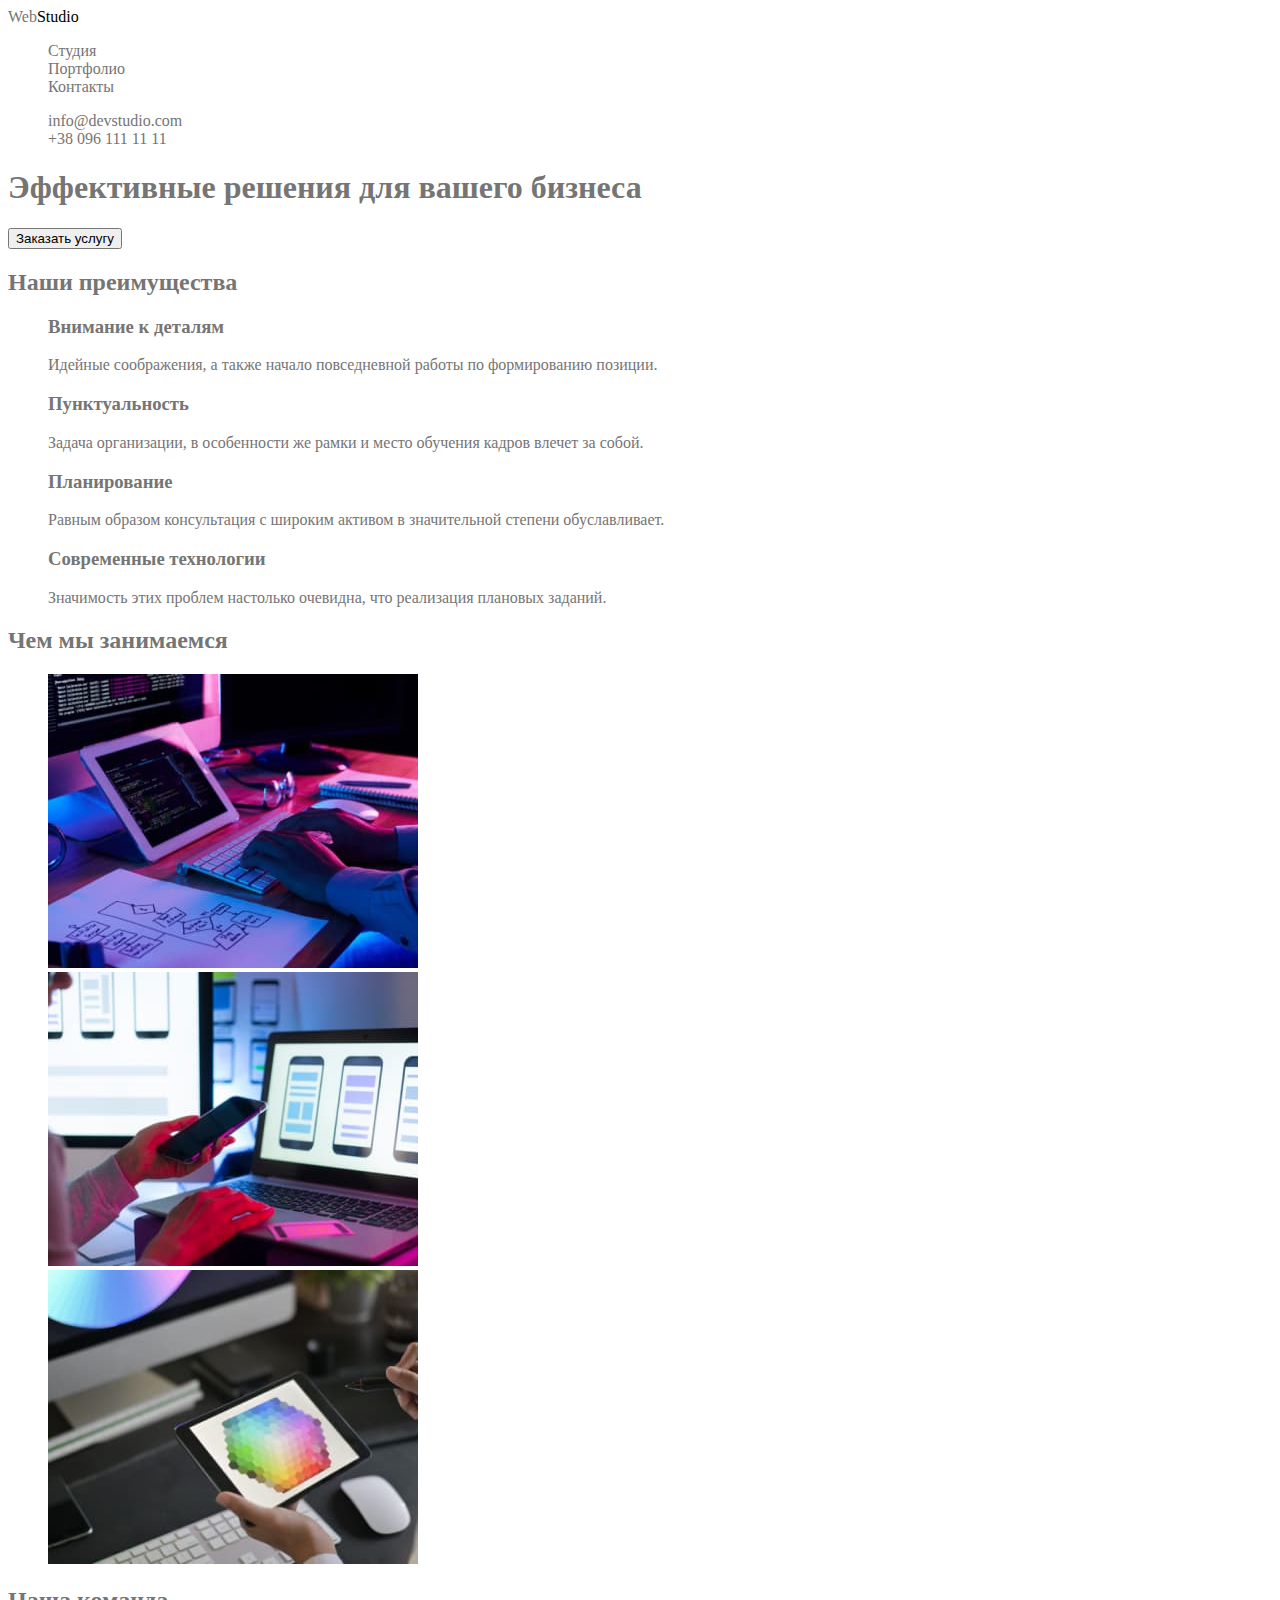
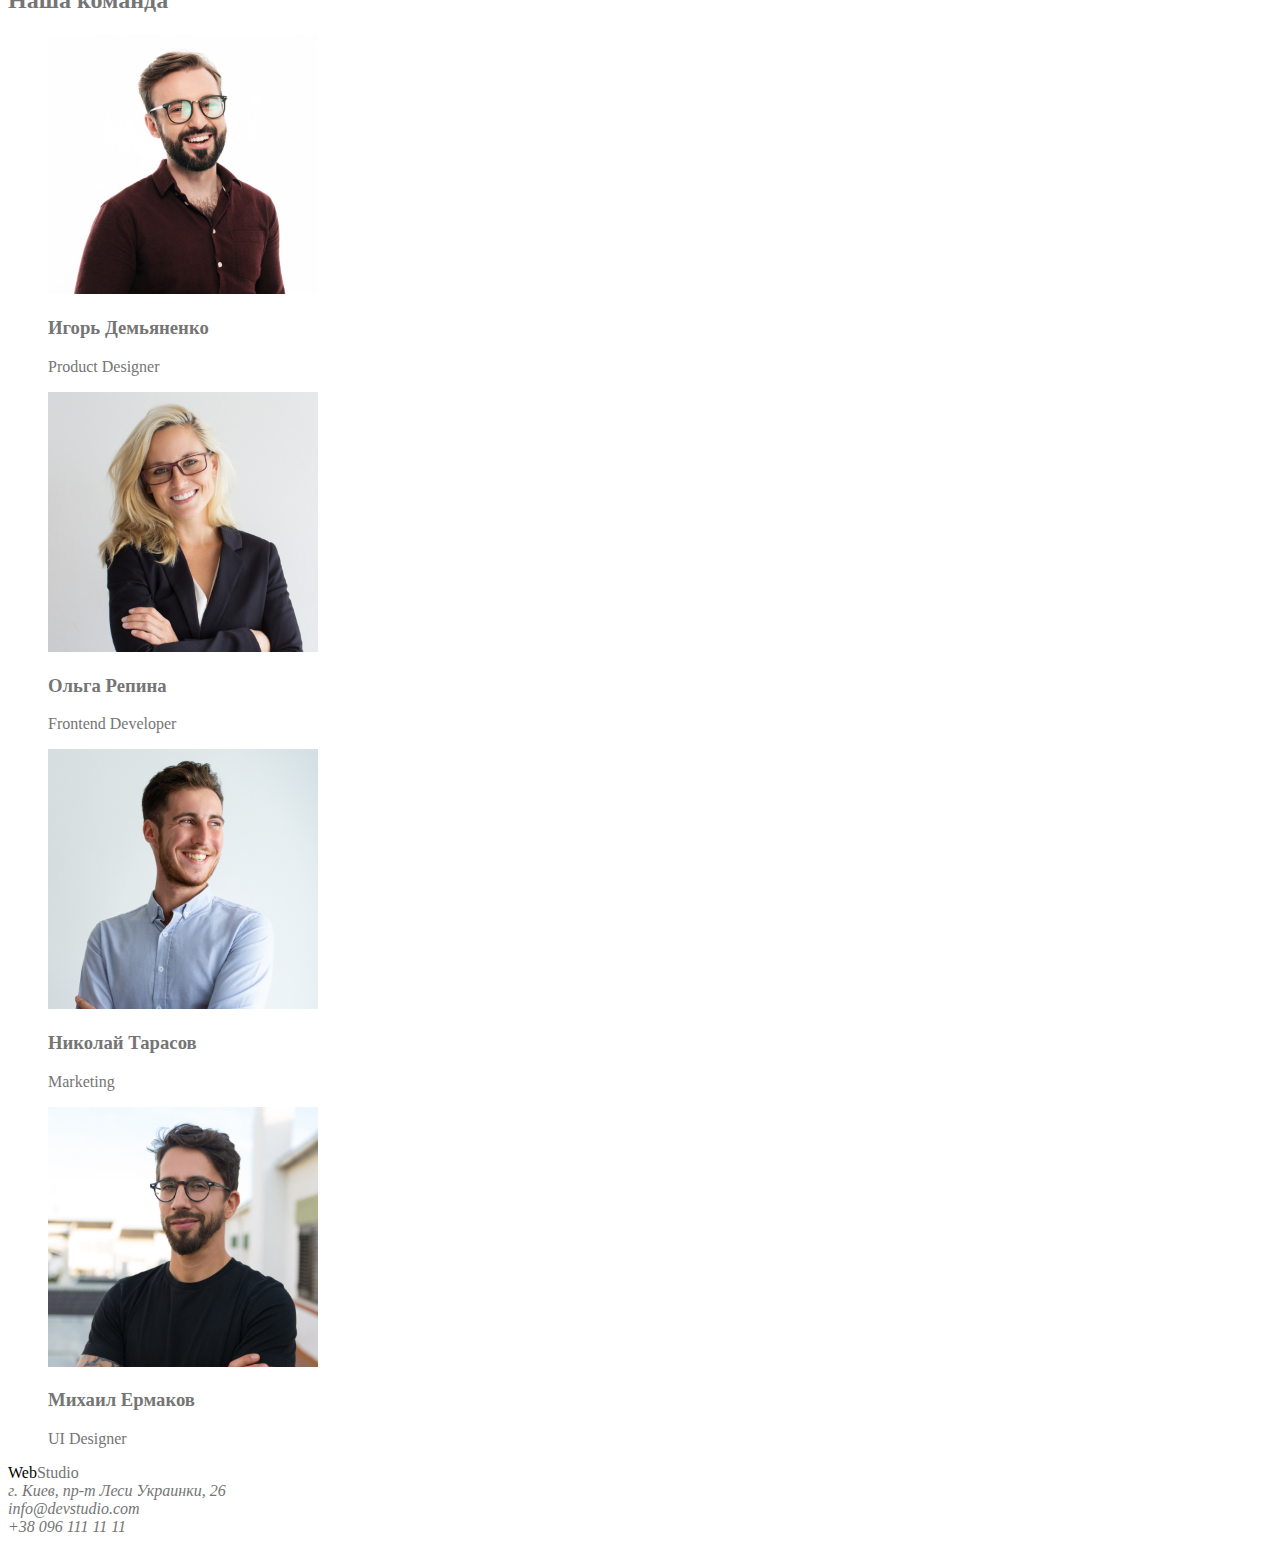
==== index.html @ e4c104e7 "работа с СSS" ====
<!DOCTYPE html>
<html lang="ru">
<head>
    <meta charset="UTF-8">
    <meta http-equiv="X-UA-Compatible" content="IE=edge">
    <meta name="viewport" content="width=device-width, initial-scale=1.0">
    <link rel="stylesheet" href="./css/style.css" />
    <title>WebStudio</title>
</head>
<body>
    <header> <!--Шапка сайту-->
        <a href="" class="head-logo link">Web<span class="span-logo">Studio</span></a>
        <nav>
        <ul class="head-nav"><!--Навігація сайту-->
            <li><a href="./index.html" class="link"> Студия </a></li>
            <li><a href="./portfolio.html"class="link">Портфолио</a></li>
            <li><a href="" class="link">Контакты</a></li>
        </ul>
        </nav>
        <ul class="head-adress"><!--Наші контакти-->
            <li><a href="mailto:info@devstudio.com" class="link">info@devstudio.com</a></li>
            <li><a href="tel:+380961111111" class="link">+38 096 111 11 11</a></li>
        </ul>
    </header>

    <main><!--Тіло сайту-->
        <section class="main-poster" > <!--Постер нашей кампании-->
            <h1>Эффективные решения для вашего бизнеса</h1>
            <input type="button" value="Заказать услугу">
        </section>
        <section class="main-pecul"> <!--Наши преимущества-->
            <h2>Наши преимущества</h2>
            <ul>
                <li>
                    <h3>
                        Внимание к деталям
                    </h3>
                    <p>Идейные соображения, а также начало повседневной работы по формированию позиции.</p>
                </li>
                <li>
                    <h3>
                        Пунктуальность
                    </h3>
                    <p>Задача организации, в особенности же рамки и место обучения кадров влечет за собой.</p>
                </li>
                <li>
                    <h3>
                        Планирование
                    </h3>
                    <p>Равным образом консультация с широким активом в значительной степени обуславливает.</p>
                </li>
                <li>
                    <h3>
                        Современные технологии
                    </h3>
                    <p> Значимость этих проблем настолько очевидна, что реализация плановых заданий.</p>
                </li>
            </ul>
        </section>
        <section class="main-work"><!--Чем мы занимаемся-->
            <h2>Чем мы занимаемся</h2>
            <ul>
                <li>
                    <a href="" class="link"><img src="images/img1.jpg" alt="Услуги программирование" width="370" height="294"></a>
                </li>
                <li>
                    <a href="" class="link"><img src="images/img2.jpg" alt="Услуги тестирование" width="370" height="294"> </a>
                </li>
                <li>
                    <a href="" class="link"><img src="images/img3.jpg" alt="Дизайнерская работа" width="370" height="294"></a>
                </li>
            </ul>
        </section>
        <section class="main-team"><!--Наша команда-->
            <h2 class="our-team">Наша команда</h2>
            <ul>
                <li>
                    <img src="images/card1.jpg" alt="Наш дизайнер продукта" width="270" height="260" >
                    <h3>Игорь Демьяненко</h3>
                    <p>Product Designer</p>
                </li>
                <li>
                    <img src="images/card2.jpg" alt="Наш разработчик" width="270" height="260">
                    <h3>Ольга Репина</h3>
                    <p>Frontend Developer</p>
                </li>
                <li>
                    <img src="images/card3.jpg" alt="Специалист по продажам" width="270" height="260">
                    <h3>Николай Тарасов</h3>
                    <p>Marketing</p>
                </li>
                <li>
                    <img src="images/card4.jpg" alt="Наш ЮА дизайнер" width="270" height="260">
                    <h3>Михаил Ермаков</h3>
                    <p>UI Designer</p>
                </li>
            </ul>
        </section>
    </main>

    <footer><!--Подвал сайта, наши контакты-->
        <a href="" class="head-logo link"><span class="span-logo">Web</span>Studio</a>
        <address>
            г. Киев, пр-т Леси Украинки, 26 <br />
            <a href="mailto:info@devstudio.com" class="link">info@devstudio.com</a><br />
            <a href="tel:+380961111111" class="link">+38 096 111 11 11</a><br />
        </address>
    </footer>

</body>
</html>
---- css/style.css ----
/* главный цвет фона #FFFFFF */
/* вспомогательный цвет фона #2F303A */
/* головный цвет текста #757575 */
/* вспомогательный цвет текста #212121 */
/* цвет кнопок главный #F5F4FA */
/* цвет кнопок вспомогательны #2196F3 */
/*цвет лого #000000 */

:root {
  --first-fon-color: #ffffff;
  --secondary-fon-color: #2f303a;
  --first-color-text: #757575;
  --secondary-color-text: #212121;
  --first-button-color: #f5f4fa;
  --secondary-button-color: #2196f3;
  --logo-color: #000000;
}
body {
  background-color: var(--first-fon-color);
  color: var(--first-color-text);
}

ul {
  list-style: none;
}

.link {
  text-decoration: none;
  color: var(--first-color-text);
}

/*.link:visited {
  color: var(--secondary-button-color);
}*/
.link:hover,
.link:focus {
  color: var(--secondary-button-color);
}

.link:active {
  color: var(--secondary-button-color);
}
.span-logo {
  color: var(--logo-color);
}
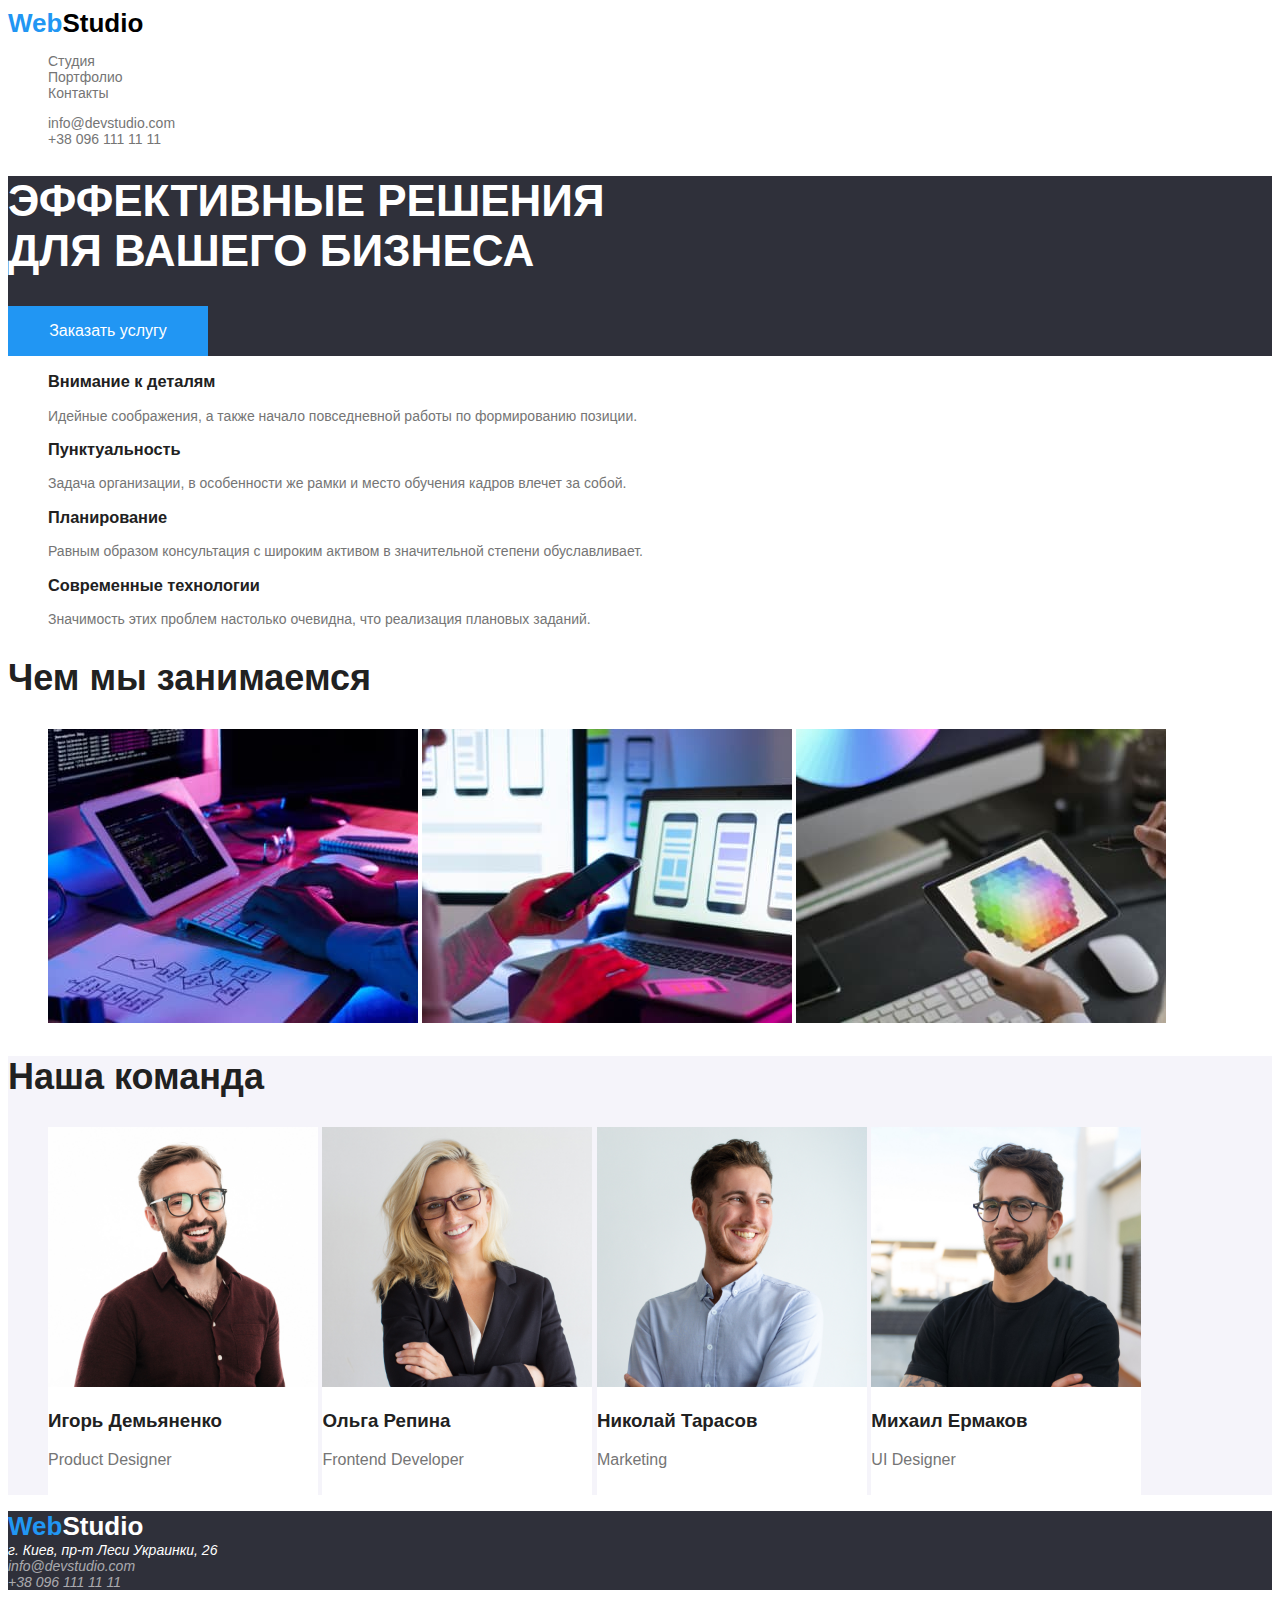
==== commit a99cde1a: "Формування стилів сторінки студія" ====
--- a/index.html
+++ b/index.html
@@ -8,7 +8,7 @@
     <title>WebStudio</title>
 </head>
 <body>
-    <header> <!--Шапка сайту-->
+    <header class="head"> <!--Шапка сайту-->
         <a href="" class="head-logo link">Web<span class="span-logo">Studio</span></a>
         <nav>
         <ul class="head-nav"><!--Навігація сайту-->
@@ -25,32 +25,32 @@
 
     <main><!--Тіло сайту-->
         <section class="main-poster" > <!--Постер нашей кампании-->
-            <h1>Эффективные решения для вашего бизнеса</h1>
-            <input type="button" value="Заказать услугу">
+            <h1>Эффективные решения <br /> для вашего бизнеса</h1>
+            <input type="button" value="Заказать услугу" class="button-secondary">
         </section>
         <section class="main-pecul"> <!--Наши преимущества-->
-            <h2>Наши преимущества</h2>
+            <h2 class="object-none">Наши преимущества</h2>
             <ul>
                 <li>
-                    <h3>
+                    <h3 class="our-aim">
                         Внимание к деталям
                     </h3>
                     <p>Идейные соображения, а также начало повседневной работы по формированию позиции.</p>
                 </li>
                 <li>
-                    <h3>
+                    <h3 class="our-aim">
                         Пунктуальность
                     </h3>
                     <p>Задача организации, в особенности же рамки и место обучения кадров влечет за собой.</p>
                 </li>
                 <li>
-                    <h3>
+                    <h3 class="our-aim">
                         Планирование
                     </h3>
                     <p>Равным образом консультация с широким активом в значительной степени обуславливает.</p>
                 </li>
                 <li>
-                    <h3>
+                    <h3 class="our-aim">
                         Современные технологии
                     </h3>
                     <p> Значимость этих проблем настолько очевидна, что реализация плановых заданий.</p>
@@ -58,7 +58,7 @@
             </ul>
         </section>
         <section class="main-work"><!--Чем мы занимаемся-->
-            <h2>Чем мы занимаемся</h2>
+            <h2 >Чем мы занимаемся</h2>
             <ul>
                 <li>
                     <a href="" class="link"><img src="images/img1.jpg" alt="Услуги программирование" width="370" height="294"></a>
@@ -74,24 +74,24 @@
         <section class="main-team"><!--Наша команда-->
             <h2 class="our-team">Наша команда</h2>
             <ul>
-                <li>
+                <li  class="team-cards">
                     <img src="images/card1.jpg" alt="Наш дизайнер продукта" width="270" height="260" >
-                    <h3>Игорь Демьяненко</h3>
+                    <h3 class="my-name">Игорь Демьяненко</h3>
                     <p>Product Designer</p>
                 </li>
-                <li>
+                <li class="team-cards">
                     <img src="images/card2.jpg" alt="Наш разработчик" width="270" height="260">
-                    <h3>Ольга Репина</h3>
+                    <h3 class="my-name">Ольга Репина</h3>
                     <p>Frontend Developer</p>
                 </li>
-                <li>
+                <li class="team-cards">
                     <img src="images/card3.jpg" alt="Специалист по продажам" width="270" height="260">
-                    <h3>Николай Тарасов</h3>
+                    <h3 class="my-name">Николай Тарасов</h3>
                     <p>Marketing</p>
                 </li>
-                <li>
+                <li class="team-cards">
                     <img src="images/card4.jpg" alt="Наш ЮА дизайнер" width="270" height="260">
-                    <h3>Михаил Ермаков</h3>
+                    <h3 class="my-name">Михаил Ермаков</h3>
                     <p>UI Designer</p>
                 </li>
             </ul>
@@ -99,11 +99,11 @@
     </main>
 
     <footer><!--Подвал сайта, наши контакты-->
-        <a href="" class="head-logo link"><span class="span-logo">Web</span>Studio</a>
+        <a href="" class="head-logo link">Web<span class="span-logo-footer">Studio</span></a>
         <address>
             г. Киев, пр-т Леси Украинки, 26 <br />
-            <a href="mailto:info@devstudio.com" class="link">info@devstudio.com</a><br />
-            <a href="tel:+380961111111" class="link">+38 096 111 11 11</a><br />
+            <a href="mailto:info@devstudio.com" class="link-footer">info@devstudio.com</a><br />
+            <a href="tel:+380961111111" class="link-footer">+38 096 111 11 11</a><br />
         </address>
     </footer>
 
--- a/css/style.css
+++ b/css/style.css
@@ -18,8 +18,15 @@
 body {
   background-color: var(--first-fon-color);
   color: var(--first-color-text);
+  font-size: 14px;
+  font-family: Roboto, sans-serif;
 }
 
+h2 {
+  font-size: 36px;
+  font-weight: bold;
+  color: var(--secondary-color-text);
+}
 ul {
   list-style: none;
 }
@@ -27,11 +34,9 @@
 .link {
   text-decoration: none;
   color: var(--first-color-text);
+  font-family: Roboto, sans-serif;
 }
 
-/*.link:visited {
-  color: var(--secondary-button-color);
-}*/
 .link:hover,
 .link:focus {
   color: var(--secondary-button-color);
@@ -40,6 +45,85 @@
 .link:active {
   color: var(--secondary-button-color);
 }
-.span-logo {
+/*оформление шапки */
+.head-logo {
+  font-weight: bold;
+  color: var(--secondary-button-color);
+  font-size: 26px;
+  font-family: Raleway, sans-serif;
+}
+.head-logo .span-logo {
   color: var(--logo-color);
 }
+
+/*оформлення тіла*/
+/*оформлення постера*/
+.main-poster {
+  background-color: var(--secondary-fon-color);
+}
+.main-poster > h1 {
+  color: var(--first-fon-color);
+  font-size: 44px;
+  font-family: Roboto, sans-serif;
+  font-weight: Black;
+  text-transform: uppercase;
+}
+.object-none {
+  display: none;
+}
+.button-secondary {
+  background-color: var(--secondary-button-color);
+  color: var(--first-fon-color);
+  font-size: 16px;
+  border: none;
+  width: 200px;
+  height: 50px;
+}
+
+/*оформлення секції переваг*/
+.our-aim {
+  color: var(--secondary-color-text);
+  font-weight: bold;
+}
+
+/*оформлення секції чим ми зайсаємось*/
+
+.main-work li {
+  display: inline;
+}
+
+/*оформлення секції наша команда*/
+.main-team {
+  background-color: #f5f4fa;
+  font-size: 16px;
+  font-family: Roboto, sans-serif;
+}
+
+.team-cards {
+  background-color: #ffffff;
+  width: 270px;
+  height: 368px;
+  display: inline-block;
+}
+
+.my-name {
+  color: var(--secondary-color-text);
+  font-weight: bold;
+}
+/*оформлення підвалу*/
+footer {
+  background-color: var(--secondary-fon-color);
+  color: var(--first-fon-color);
+}
+address {
+  font-weight: normal;
+}
+.span-logo-footer {
+  color: var(--first-fon-color);
+  font-family: Raleway, sans-serif;
+}
+.link-footer {
+  color: rgba(255, 255, 255, 0.6);
+  text-decoration: none;
+  font-weight: normal;
+}
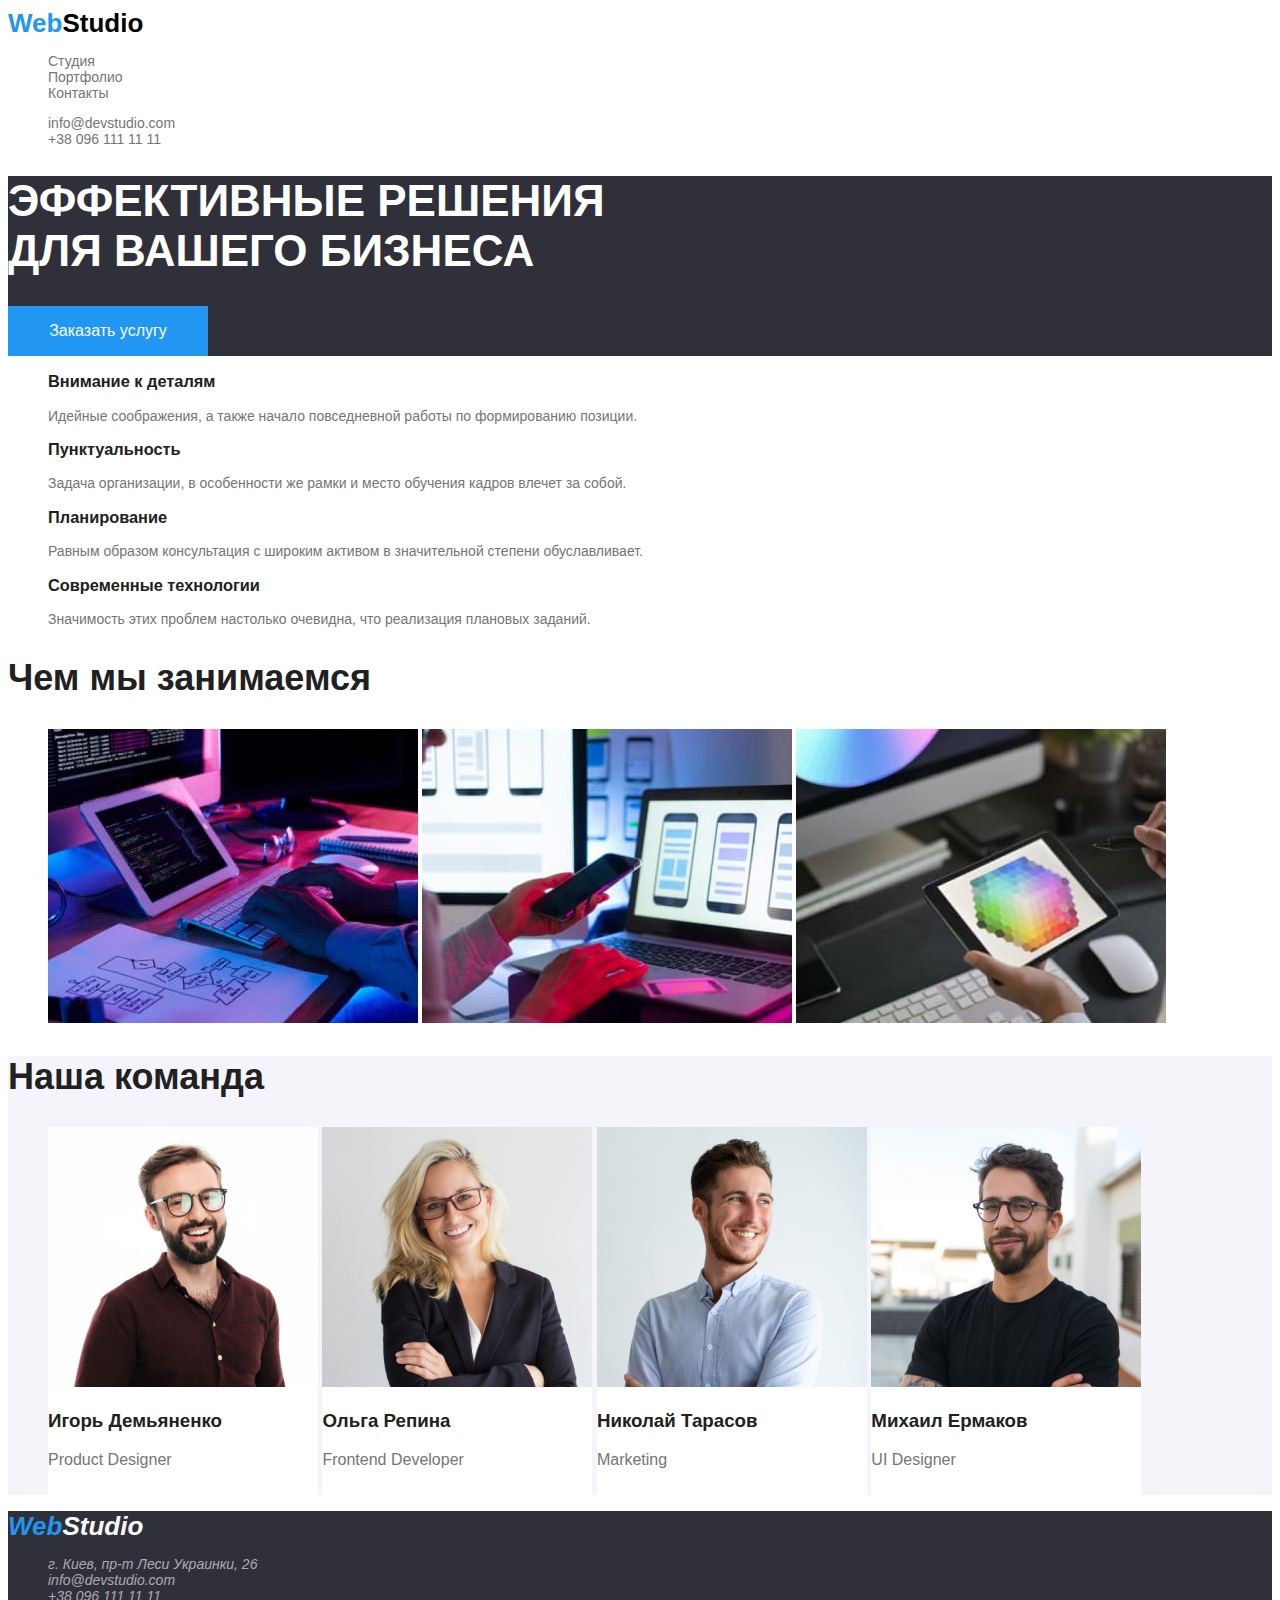
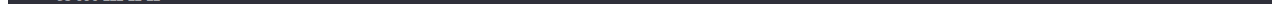
==== commit b25d6110: "создание css для портфолио" ====
--- a/index.html
+++ b/index.html
@@ -26,7 +26,7 @@
     <main><!--Тіло сайту-->
         <section class="main-poster" > <!--Постер нашей кампании-->
             <h1>Эффективные решения <br /> для вашего бизнеса</h1>
-            <input type="button" value="Заказать услугу" class="button-secondary">
+            <button type="button" class="button-secondary"> Заказать услугу </button>
         </section>
         <section class="main-pecul"> <!--Наши преимущества-->
             <h2 class="object-none">Наши преимущества</h2>
@@ -99,11 +99,13 @@
     </main>
 
     <footer><!--Подвал сайта, наши контакты-->
-        <a href="" class="head-logo link">Web<span class="span-logo-footer">Studio</span></a>
         <address>
-            г. Киев, пр-т Леси Украинки, 26 <br />
-            <a href="mailto:info@devstudio.com" class="link-footer">info@devstudio.com</a><br />
-            <a href="tel:+380961111111" class="link-footer">+38 096 111 11 11</a><br />
+            <a href="" class="head-logo link">Web<span class="span-logo-footer">Studio</span></a>
+       <ul>
+           <li><a href="https://goo.gl/maps/BZQKdsraXfpykEwU6" class="link-footer" target="_blank">г. Киев, пр-т Леси Украинки, 26</a></li>
+           <li><a href="mailto:info@devstudio.com" class="link-footer">info@devstudio.com</a></li>
+           <li><a href="tel:+380961111111" class="link-footer">+38 096 111 11 11</a></li>
+       </ul>
         </address>
     </footer>
 
--- a/css/style.css
+++ b/css/style.css
@@ -21,7 +21,7 @@
   font-size: 14px;
   font-family: Roboto, sans-serif;
 }
-
+/*Сторінка студія*/
 h2 {
   font-size: 36px;
   font-weight: bold;
@@ -127,3 +127,48 @@
   text-decoration: none;
   font-weight: normal;
 }
+
+/*Сторінка портфоліо*/
+/*
+.work {
+  width: 1170px;
+  height: 1360px;
+} */
+
+.filtr {
+  display: inline;
+}
+
+.filtr-button {
+  height: 38px;
+  background-color: var(--first-button-color);
+  color: var(--secondary-color-text);
+  border: none;
+}
+
+.filtr-button:hover,
+.filtr-button:focus {
+  background-color: var(--secondary-button-color);
+  color: var(--first-fon-color);
+}
+
+.filtr-button:active {
+  background-color: var(--secondary-button-color);
+  color: var(--first-fon-color);
+}
+
+.project .project-card {
+  border: 1px #eeeeee solid;
+  width: 370px;
+  height: 404px;
+}
+.project-card h3 {
+  font-size: 18px;
+  font-family: Raleway, sans-serif;
+  color: var(--secondary-color-text);
+}
+.project-card p {
+  font-size: 16px;
+  font-family: Raleway, sans-serif;
+  color: var(--first-color-text);
+}
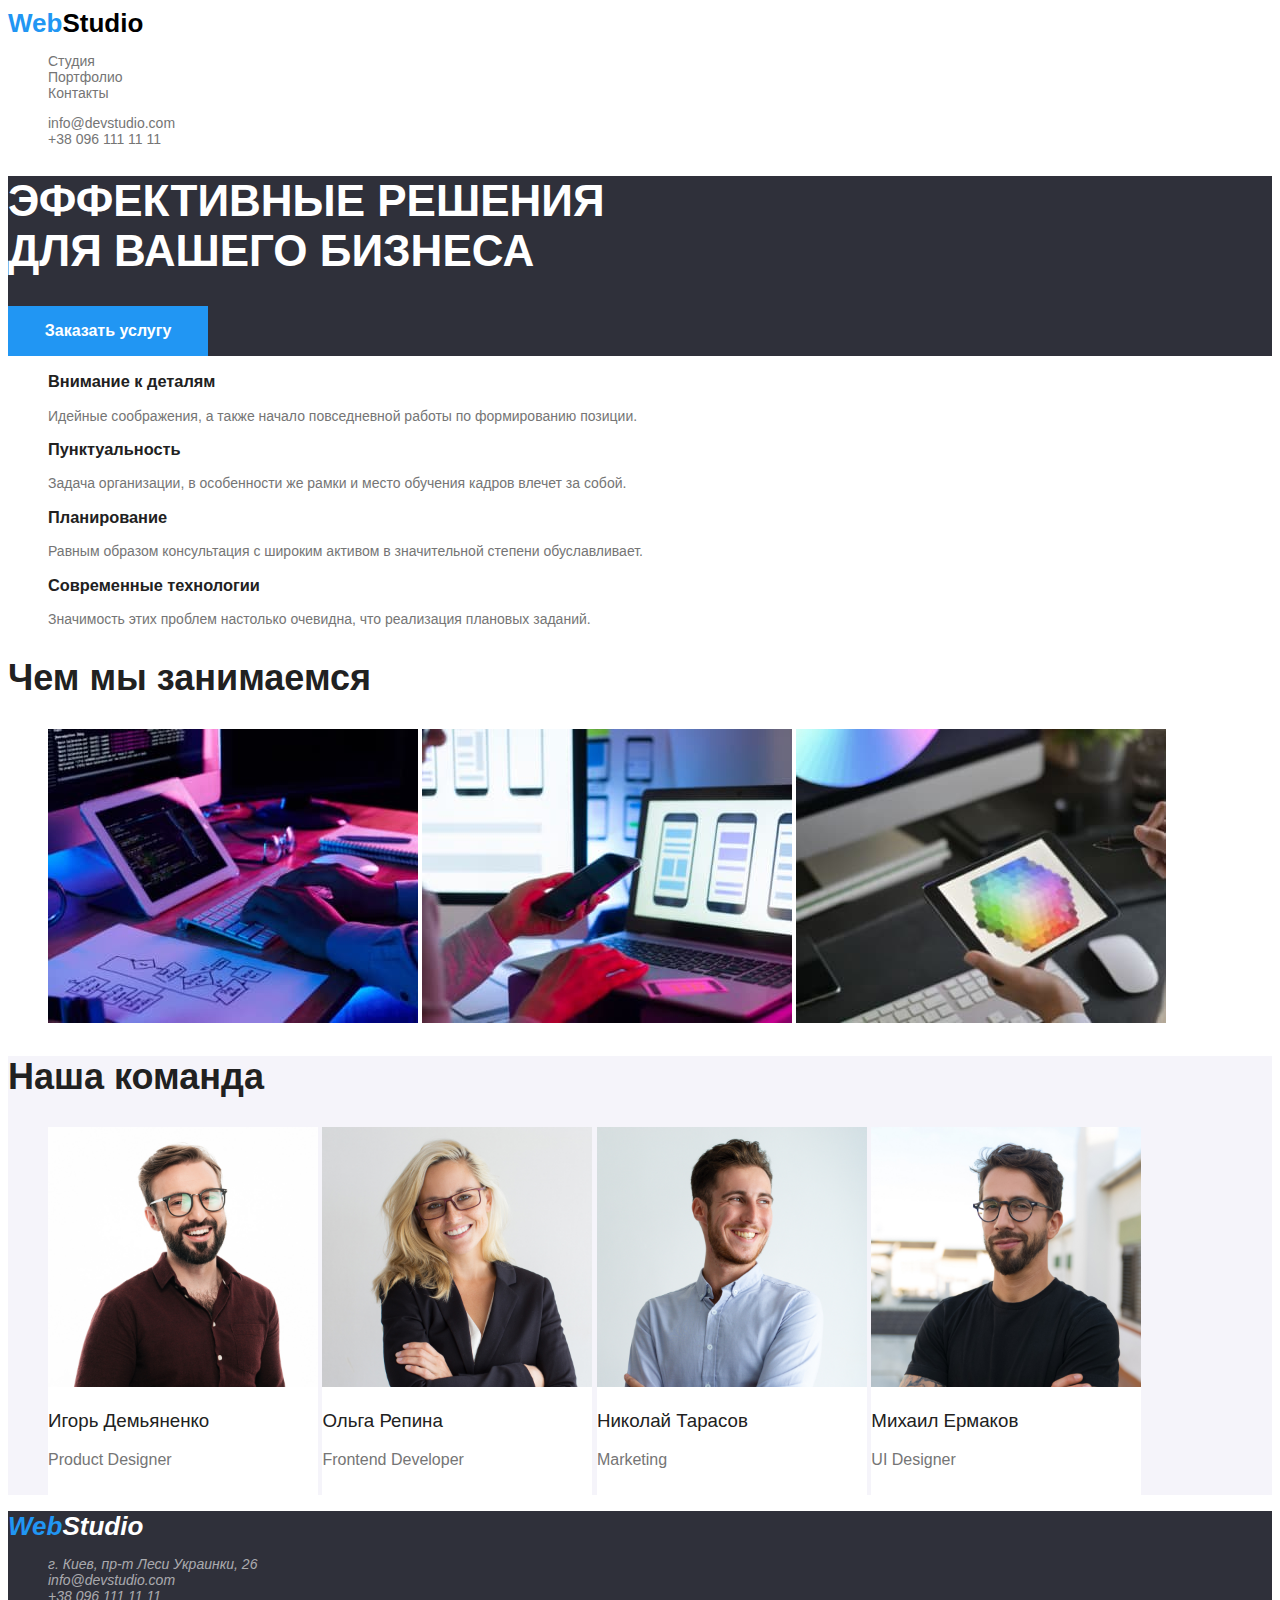
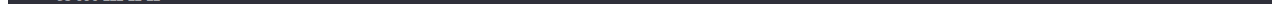
==== commit 7bd40bf2: "виправлення" ====
--- a/index.html
+++ b/index.html
@@ -13,7 +13,7 @@
         <nav>
         <ul class="head-nav"><!--Навігація сайту-->
             <li><a href="./index.html" class="link"> Студия </a></li>
-            <li><a href="./portfolio.html"class="link">Портфолио</a></li>
+            <li><a href="./portfolio.html" class="link">Портфолио</a></li>
             <li><a href="" class="link">Контакты</a></li>
         </ul>
         </nav>
--- a/css/style.css
+++ b/css/style.css
@@ -20,12 +20,14 @@
   color: var(--first-color-text);
   font-size: 14px;
   font-family: Roboto, sans-serif;
+  font-weight: 400;
 }
 /*Сторінка студія*/
 h2 {
   font-size: 36px;
   font-weight: bold;
   color: var(--secondary-color-text);
+  font-weight: 700;
 }
 ul {
   list-style: none;
@@ -35,6 +37,7 @@
   text-decoration: none;
   color: var(--first-color-text);
   font-family: Roboto, sans-serif;
+  font-weight: 500;
 }
 
 .link:hover,
@@ -47,7 +50,7 @@
 }
 /*оформление шапки */
 .head-logo {
-  font-weight: bold;
+  font-weight: 700;
   color: var(--secondary-button-color);
   font-size: 26px;
   font-family: Raleway, sans-serif;
@@ -65,7 +68,7 @@
   color: var(--first-fon-color);
   font-size: 44px;
   font-family: Roboto, sans-serif;
-  font-weight: Black;
+  font-weight: 900;
   text-transform: uppercase;
 }
 .object-none {
@@ -78,12 +81,16 @@
   border: none;
   width: 200px;
   height: 50px;
+  font-weight: 700;
 }
 
 /*оформлення секції переваг*/
+.main-pecul {
+  font-weight: 400;
+}
 .our-aim {
   color: var(--secondary-color-text);
-  font-weight: bold;
+  font-weight: 700;
 }
 
 /*оформлення секції чим ми зайсаємось*/
@@ -97,6 +104,7 @@
   background-color: #f5f4fa;
   font-size: 16px;
   font-family: Roboto, sans-serif;
+  font-weight: 400;
 }
 
 .team-cards {
@@ -108,7 +116,7 @@
 
 .my-name {
   color: var(--secondary-color-text);
-  font-weight: bold;
+  font-weight: 500;
 }
 /*оформлення підвалу*/
 footer {
@@ -116,16 +124,17 @@
   color: var(--first-fon-color);
 }
 address {
-  font-weight: normal;
+  font-weight: 700;
 }
 .span-logo-footer {
   color: var(--first-fon-color);
   font-family: Raleway, sans-serif;
+  font-weight: 700;
 }
 .link-footer {
   color: rgba(255, 255, 255, 0.6);
   text-decoration: none;
-  font-weight: normal;
+  font-weight: 400;
 }
 
 /*Сторінка портфоліо*/
@@ -144,6 +153,7 @@
   background-color: var(--first-button-color);
   color: var(--secondary-color-text);
   border: none;
+  font-weight: 500;
 }
 
 .filtr-button:hover,
@@ -166,6 +176,7 @@
   font-size: 18px;
   font-family: Raleway, sans-serif;
   color: var(--secondary-color-text);
+  font-weight: 500;
 }
 .project-card p {
   font-size: 16px;
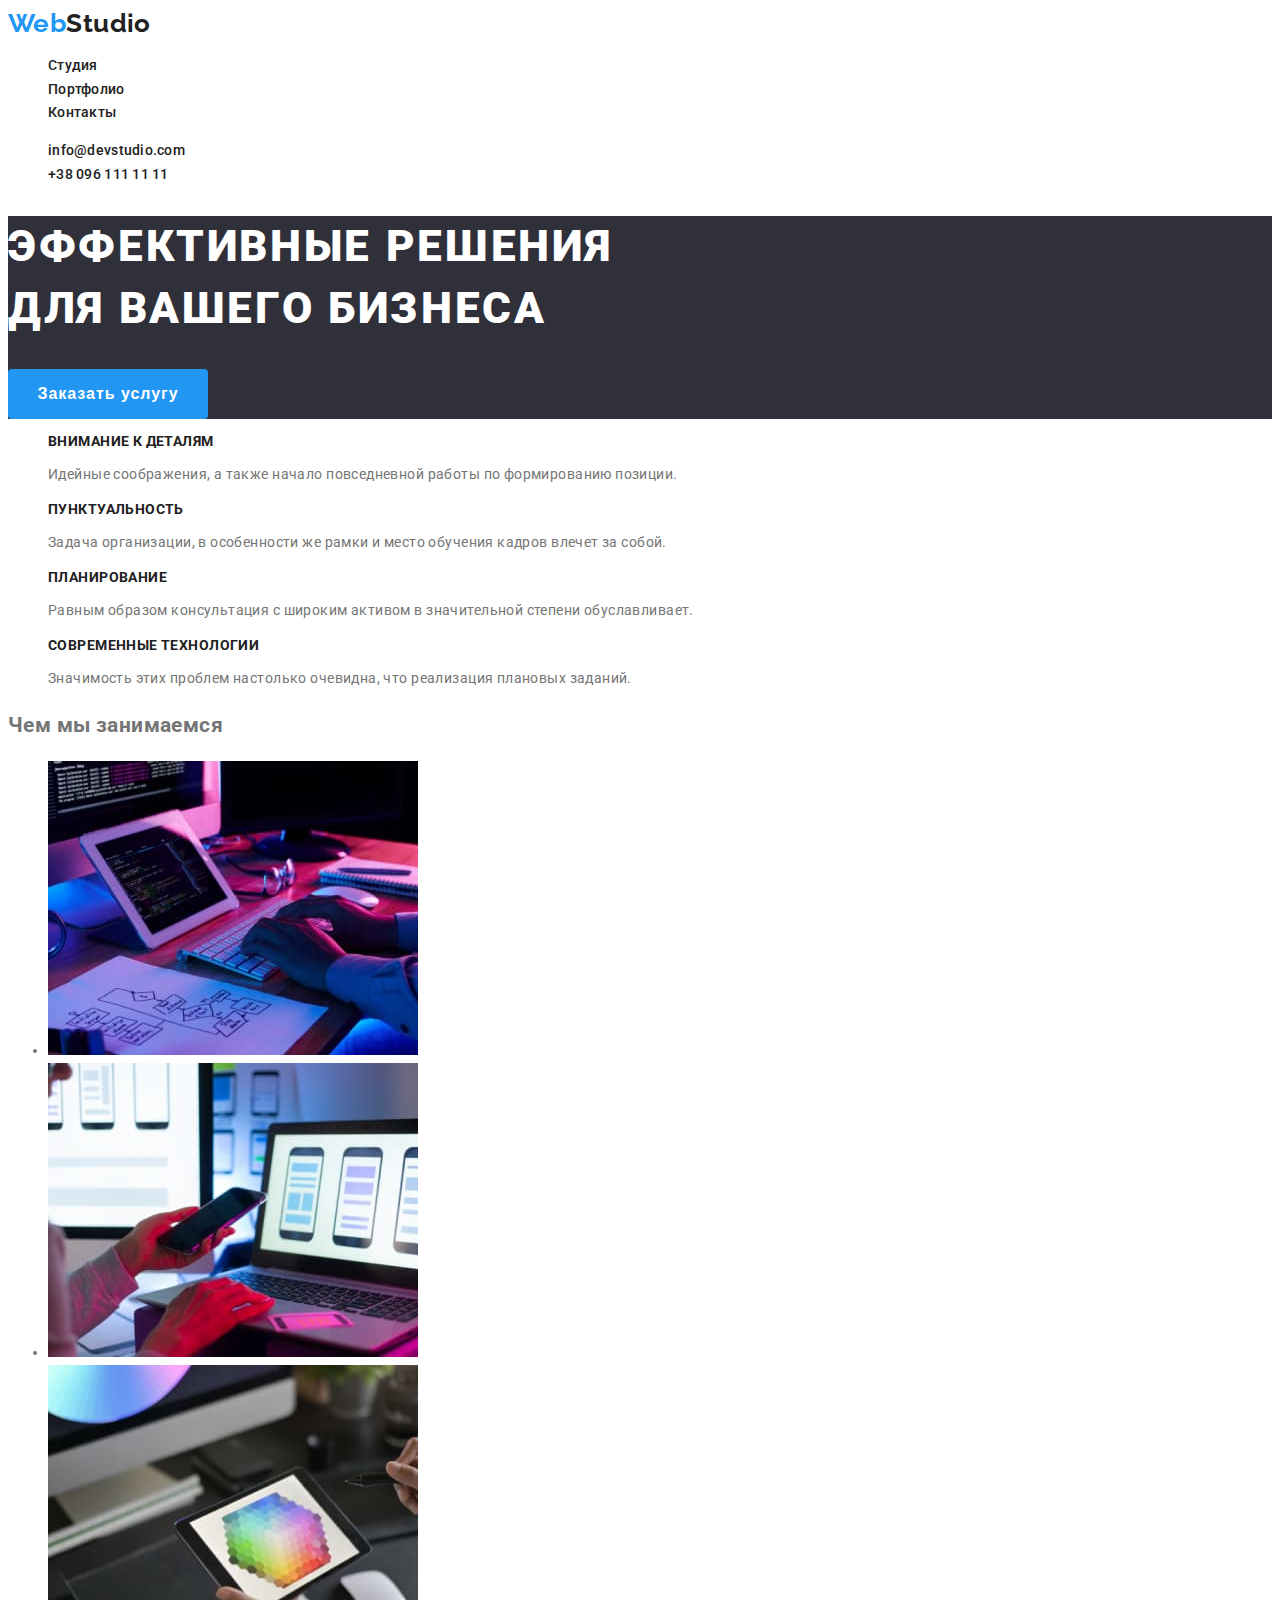
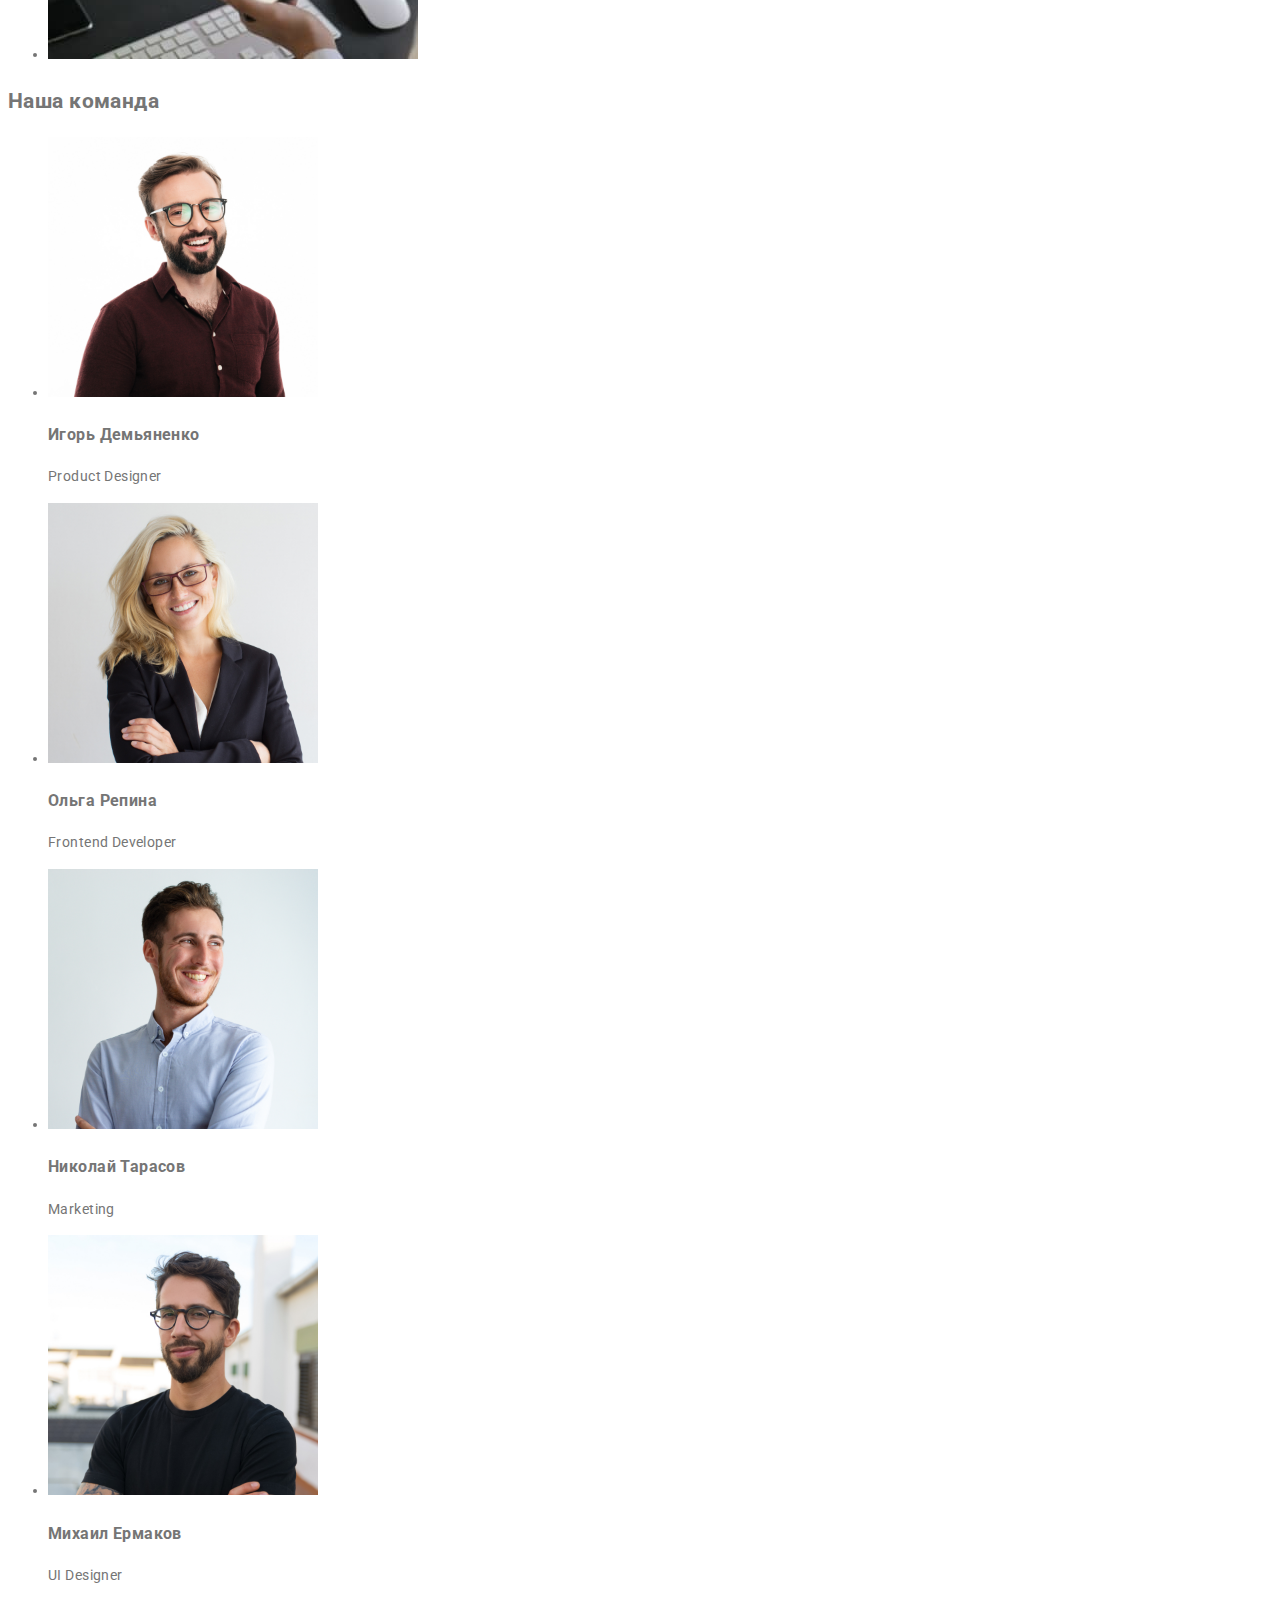
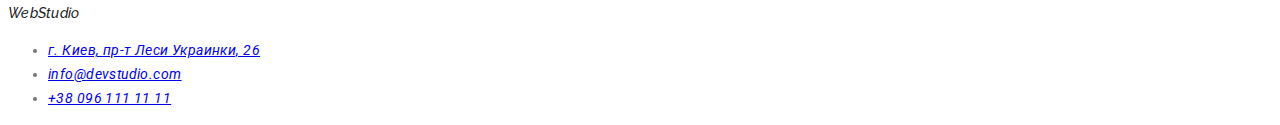
==== commit 87868335: "Виправлення CSS" ====
--- a/index.html
+++ b/index.html
@@ -4,12 +4,17 @@
     <meta charset="UTF-8">
     <meta http-equiv="X-UA-Compatible" content="IE=edge">
     <meta name="viewport" content="width=device-width, initial-scale=1.0">
-    <link rel="stylesheet" href="./css/style.css" />
-    <title>WebStudio</title>
+<link rel="preconnect" href="https://fonts.googleapis.com">
+<link rel="preconnect" href="https://fonts.gstatic.com" crossorigin>
+<link
+    href="https://fonts.googleapis.com/css2?family=Oleo+Script&family=Raleway:wght@700&family=Roboto:wght@400;500;700;900&display=swap"
+    rel="stylesheet">
+<link rel="stylesheet" href="./css/style.css" />
+<title>WebStudio</title>
 </head>
 <body>
     <header class="head"> <!--Шапка сайту-->
-        <a href="" class="head-logo link">Web<span class="span-logo">Studio</span></a>
+        <a href="" class="head-logo">Web<span class="span-logo">Studio</span></a>
         <nav>
         <ul class="head-nav"><!--Навігація сайту-->
             <li><a href="./index.html" class="link"> Студия </a></li>
@@ -25,12 +30,12 @@
 
     <main><!--Тіло сайту-->
         <section class="main-poster" > <!--Постер нашей кампании-->
-            <h1>Эффективные решения <br /> для вашего бизнеса</h1>
+            <h1 class="heading-taxt">Эффективные решения <br /> для вашего бизнеса</h1>
             <button type="button" class="button-secondary"> Заказать услугу </button>
         </section>
         <section class="main-pecul"> <!--Наши преимущества-->
             <h2 class="object-none">Наши преимущества</h2>
-            <ul>
+            <ul class="our-work">
                 <li>
                     <h3 class="our-aim">
                         Внимание к деталям
--- a/css/style.css
+++ b/css/style.css
@@ -19,44 +19,45 @@
   background-color: var(--first-fon-color);
   color: var(--first-color-text);
   font-size: 14px;
-  font-family: Roboto, sans-serif;
+  font-family: Roboto, Arial, Helvetica, sans-serif;
   font-weight: 400;
+  line-height: 1.7;
+  letter-spacing: 0.03em;
 }
-/*Сторінка студія*/
-h2 {
-  font-size: 36px;
-  font-weight: bold;
+
+.head-logo {
+  text-decoration: none;
+  color: var(--secondary-button-color);
+  font-family: Raleway, Arial, Helvetica, sans-serif;
+  font-size: 26px;
+  font-weight: 700;
+  line-height: 1.2;
+}
+
+.head-nav,
+.head-adress {
+  list-style: none;
+}
+
+.span-logo {
   color: var(--secondary-color-text);
-  font-weight: 700;
-}
-ul {
-  list-style: none;
 }
 
 .link {
   text-decoration: none;
-  color: var(--first-color-text);
-  font-family: Roboto, sans-serif;
+  font-size: 14px;
   font-weight: 500;
+  line-height: 1.15;
+  letter-spacing: 0.02em;
+  color: var(--secondary-color-text);
 }
 
 .link:hover,
 .link:focus {
   color: var(--secondary-button-color);
 }
-
 .link:active {
   color: var(--secondary-button-color);
-}
-/*оформление шапки */
-.head-logo {
-  font-weight: 700;
-  color: var(--secondary-button-color);
-  font-size: 26px;
-  font-family: Raleway, sans-serif;
-}
-.head-logo .span-logo {
-  color: var(--logo-color);
 }
 
 /*оформлення тіла*/
@@ -64,122 +65,44 @@
 .main-poster {
   background-color: var(--secondary-fon-color);
 }
-.main-poster > h1 {
+
+.heading-taxt {
   color: var(--first-fon-color);
+  text-transform: uppercase;
   font-size: 44px;
-  font-family: Roboto, sans-serif;
   font-weight: 900;
-  text-transform: uppercase;
+  letter-spacing: 0.06em;
+  line-height: 1.4;
 }
+
+.button-secondary {
+  cursor: pointer;
+  background-color: var(--secondary-button-color);
+  color: var(--first-fon-color);
+  height: 50px;
+  width: 200px;
+  border: none;
+  border-radius: 4px;
+  font-size: 16px;
+  letter-spacing: 0.06em;
+  line-height: 1.9;
+  font-weight: 700;
+}
+/*оформление блока наши возможности*/
 .object-none {
   display: none;
+  list-style: none;
 }
-.button-secondary {
-  background-color: var(--secondary-button-color);
-  color: var(--first-fon-color);
-  font-size: 16px;
-  border: none;
-  width: 200px;
-  height: 50px;
-  font-weight: 700;
+.our-work {
+  list-style: none;
 }
 
-/*оформлення секції переваг*/
-.main-pecul {
-  font-weight: 400;
-}
 .our-aim {
+  font-weight: 700;
+  line-height: 1.15;
+  text-transform: uppercase;
   color: var(--secondary-color-text);
-  font-weight: 700;
+  font-size: 14px;
 }
 
-/*оформлення секції чим ми зайсаємось*/
-
-.main-work li {
-  display: inline;
-}
-
-/*оформлення секції наша команда*/
-.main-team {
-  background-color: #f5f4fa;
-  font-size: 16px;
-  font-family: Roboto, sans-serif;
-  font-weight: 400;
-}
-
-.team-cards {
-  background-color: #ffffff;
-  width: 270px;
-  height: 368px;
-  display: inline-block;
-}
-
-.my-name {
-  color: var(--secondary-color-text);
-  font-weight: 500;
-}
-/*оформлення підвалу*/
-footer {
-  background-color: var(--secondary-fon-color);
-  color: var(--first-fon-color);
-}
-address {
-  font-weight: 700;
-}
-.span-logo-footer {
-  color: var(--first-fon-color);
-  font-family: Raleway, sans-serif;
-  font-weight: 700;
-}
-.link-footer {
-  color: rgba(255, 255, 255, 0.6);
-  text-decoration: none;
-  font-weight: 400;
-}
-
-/*Сторінка портфоліо*/
-/*
-.work {
-  width: 1170px;
-  height: 1360px;
-} */
-
-.filtr {
-  display: inline;
-}
-
-.filtr-button {
-  height: 38px;
-  background-color: var(--first-button-color);
-  color: var(--secondary-color-text);
-  border: none;
-  font-weight: 500;
-}
-
-.filtr-button:hover,
-.filtr-button:focus {
-  background-color: var(--secondary-button-color);
-  color: var(--first-fon-color);
-}
-
-.filtr-button:active {
-  background-color: var(--secondary-button-color);
-  color: var(--first-fon-color);
-}
-
-.project .project-card {
-  border: 1px #eeeeee solid;
-  width: 370px;
-  height: 404px;
-}
-.project-card h3 {
-  font-size: 18px;
-  font-family: Raleway, sans-serif;
-  color: var(--secondary-color-text);
-  font-weight: 500;
-}
-.project-card p {
-  font-size: 16px;
-  font-family: Raleway, sans-serif;
-  color: var(--first-color-text);
-}
+/*сектор наша команда*/
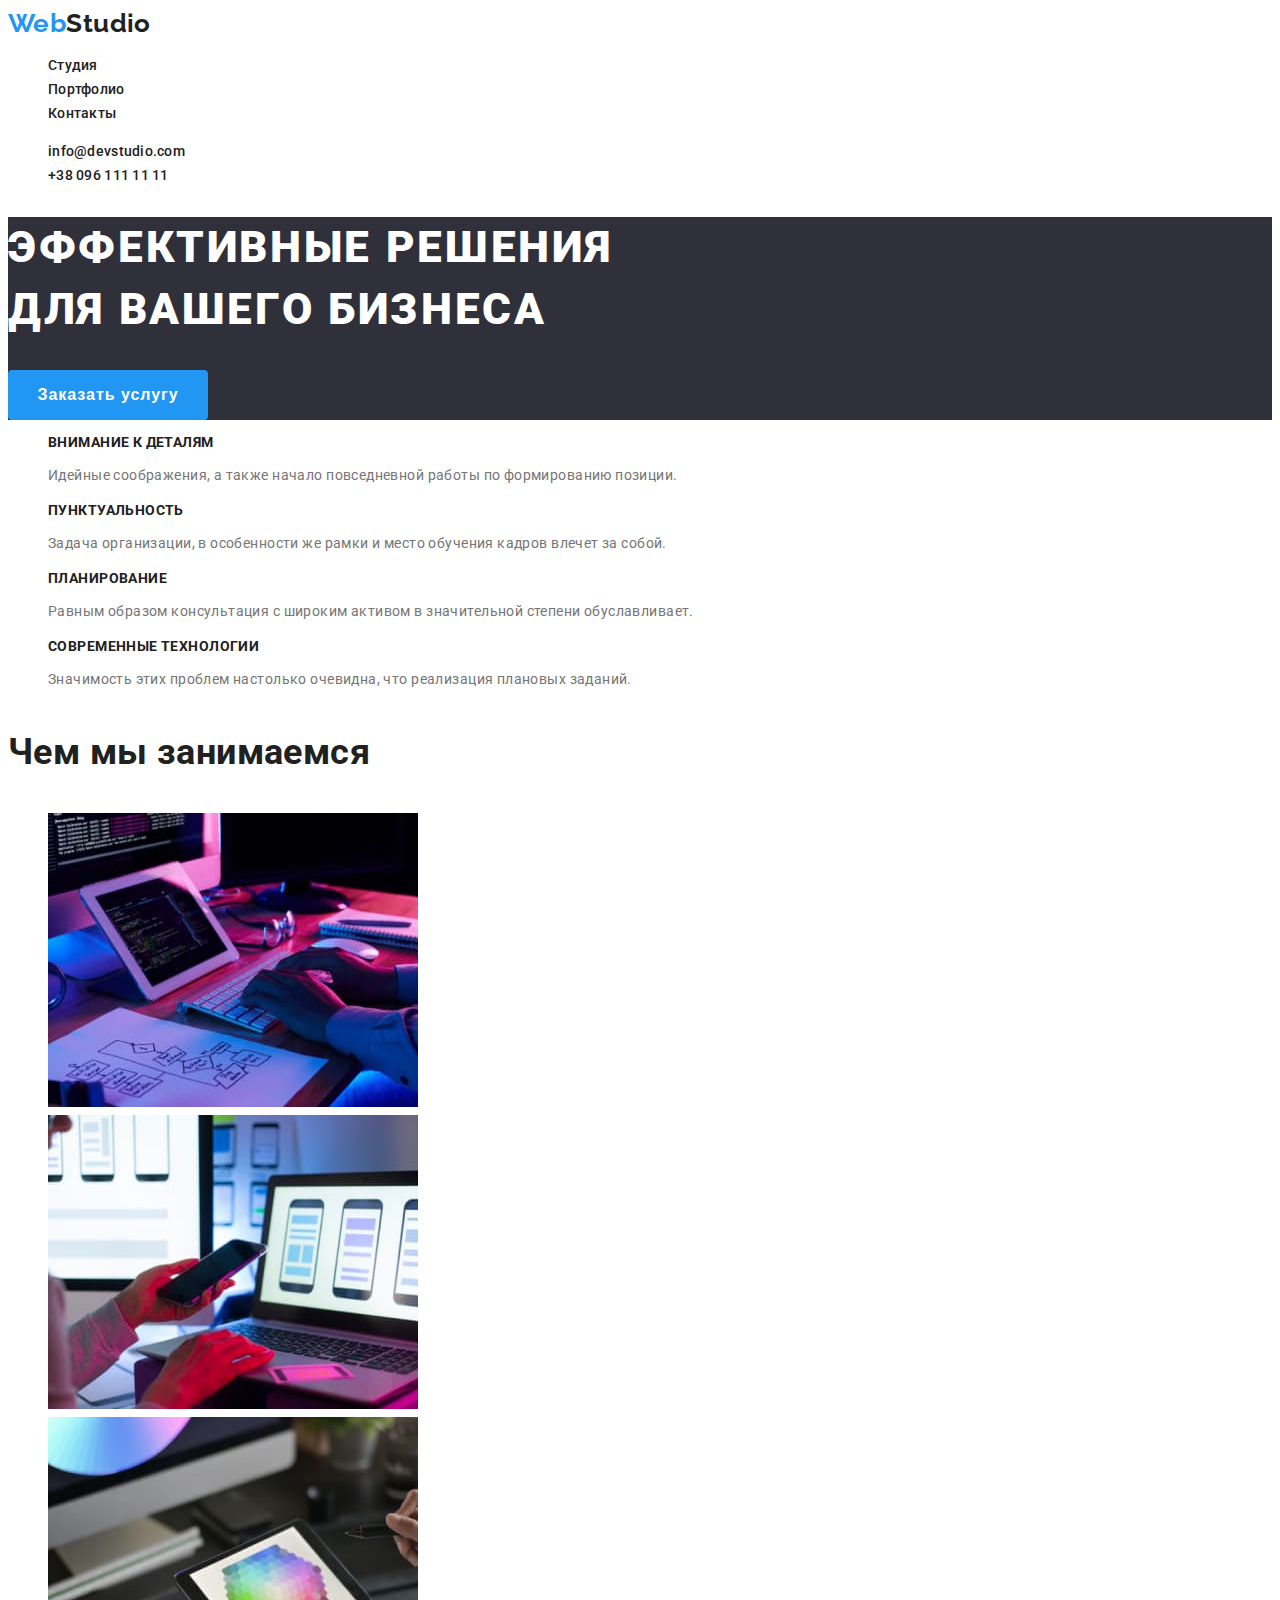
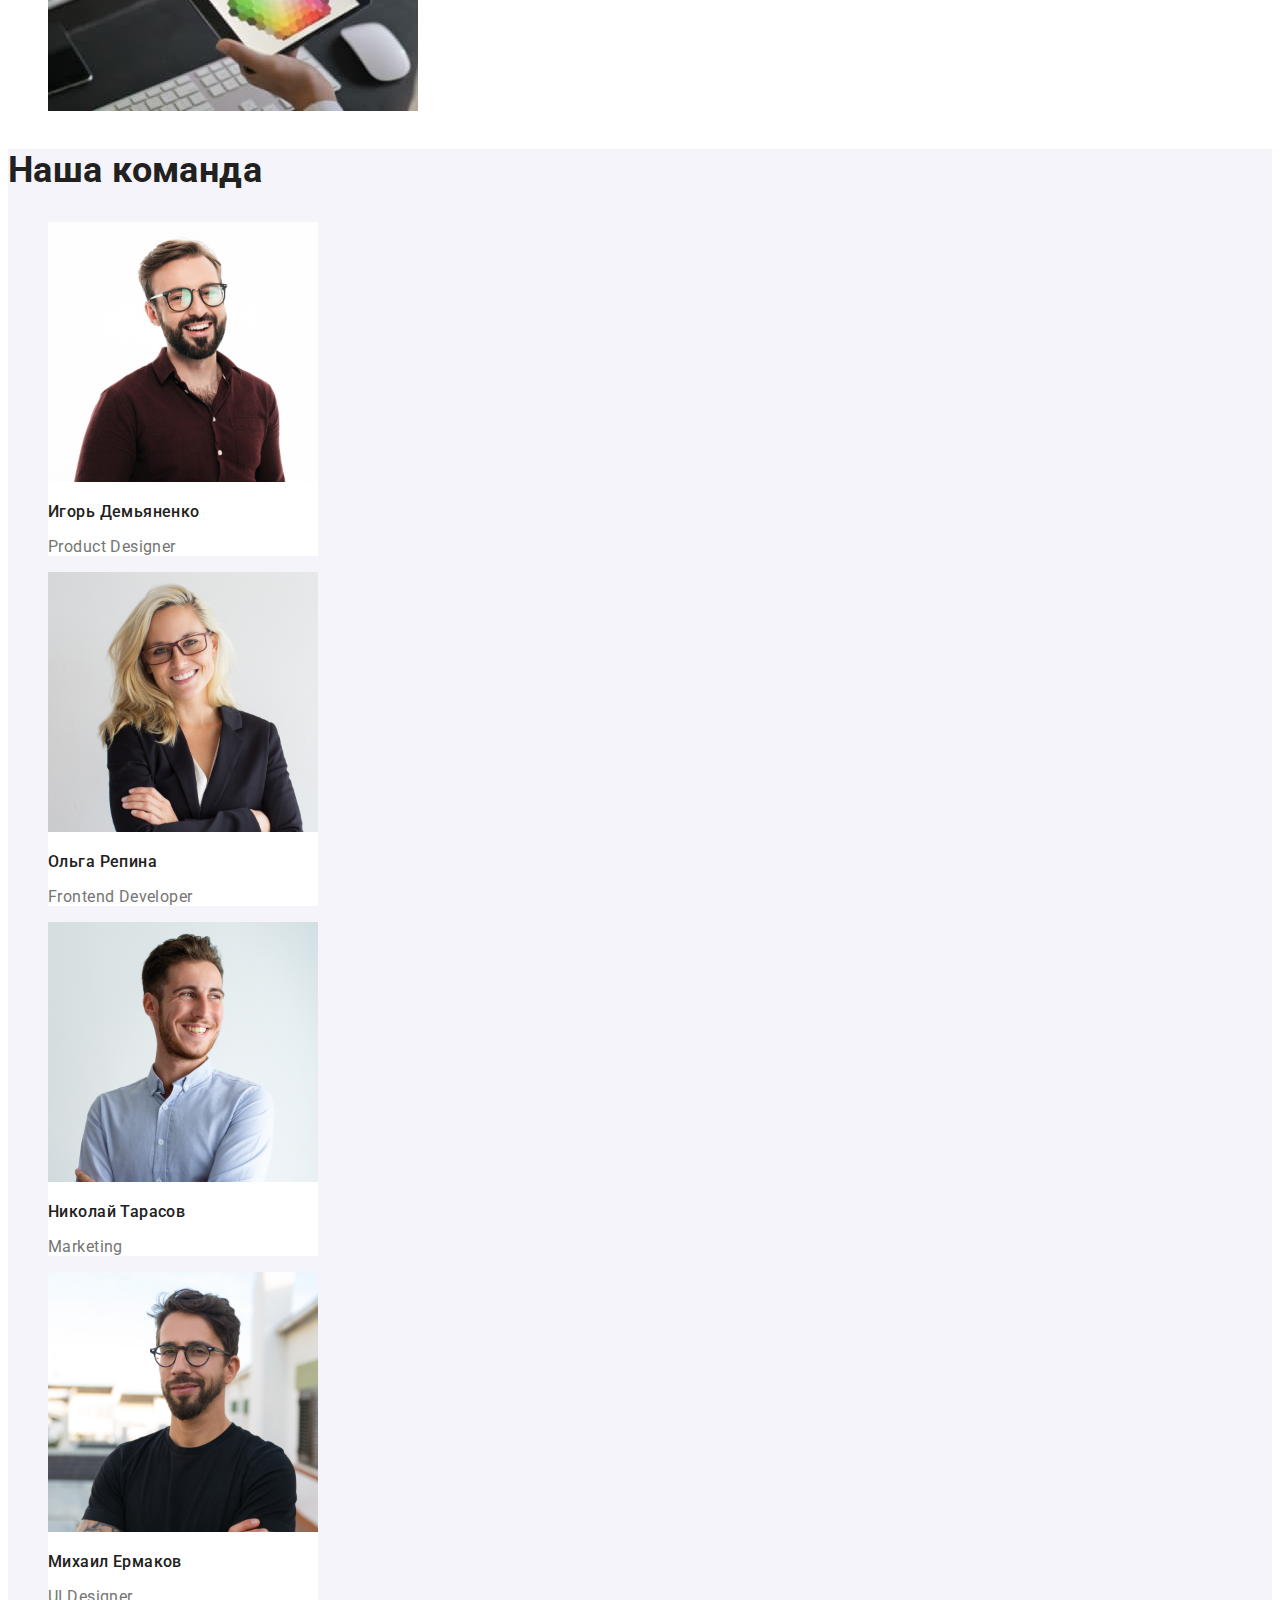
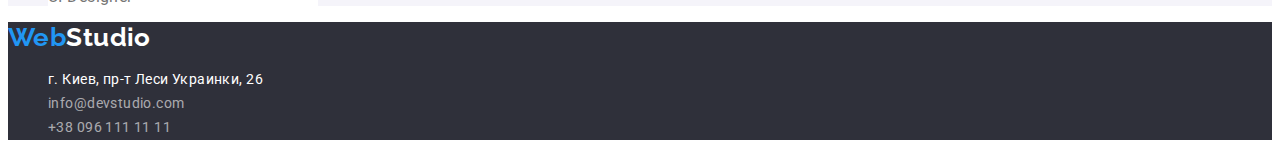
==== commit c2db3896: "СSS внесення правок" ====
--- a/index.html
+++ b/index.html
@@ -63,8 +63,8 @@
             </ul>
         </section>
         <section class="main-work"><!--Чем мы занимаемся-->
-            <h2 >Чем мы занимаемся</h2>
-            <ul>
+            <h2 class="topic">Чем мы занимаемся</h2>
+            <ul class="list-work">
                 <li>
                     <a href="" class="link"><img src="images/img1.jpg" alt="Услуги программирование" width="370" height="294"></a>
                 </li>
@@ -77,37 +77,37 @@
             </ul>
         </section>
         <section class="main-team"><!--Наша команда-->
-            <h2 class="our-team">Наша команда</h2>
-            <ul>
+            <h2 class="topic">Наша команда</h2>
+            <ul class="list-team">
                 <li  class="team-cards">
                     <img src="images/card1.jpg" alt="Наш дизайнер продукта" width="270" height="260" >
                     <h3 class="my-name">Игорь Демьяненко</h3>
-                    <p>Product Designer</p>
+                    <p class="my-work">Product Designer</p>
                 </li>
                 <li class="team-cards">
                     <img src="images/card2.jpg" alt="Наш разработчик" width="270" height="260">
                     <h3 class="my-name">Ольга Репина</h3>
-                    <p>Frontend Developer</p>
+                    <p class="my-work">Frontend Developer</p>
                 </li>
                 <li class="team-cards">
                     <img src="images/card3.jpg" alt="Специалист по продажам" width="270" height="260">
                     <h3 class="my-name">Николай Тарасов</h3>
-                    <p>Marketing</p>
+                    <p class="my-work">Marketing</p>
                 </li>
                 <li class="team-cards">
                     <img src="images/card4.jpg" alt="Наш ЮА дизайнер" width="270" height="260">
                     <h3 class="my-name">Михаил Ермаков</h3>
-                    <p>UI Designer</p>
+                    <p class="my-work">UI Designer</p>
                 </li>
             </ul>
         </section>
     </main>
 
-    <footer><!--Подвал сайта, наши контакты-->
-        <address>
-            <a href="" class="head-logo link">Web<span class="span-logo-footer">Studio</span></a>
-       <ul>
-           <li><a href="https://goo.gl/maps/BZQKdsraXfpykEwU6" class="link-footer" target="_blank">г. Киев, пр-т Леси Украинки, 26</a></li>
+    <footer class="footer"><!--Подвал сайта, наши контакты-->
+        <address class="adress">
+            <a href="" class="head-logo">Web<span class="span-logo-footer">Studio</span></a>
+       <ul class="head-adress">
+           <li><a href="https://goo.gl/maps/BZQKdsraXfpykEwU6" class="link-footer link-adress" target="_blank">г. Киев, пр-т Леси Украинки, 26</a></li>
            <li><a href="mailto:info@devstudio.com" class="link-footer">info@devstudio.com</a></li>
            <li><a href="tel:+380961111111" class="link-footer">+38 096 111 11 11</a></li>
        </ul>
--- a/css/style.css
+++ b/css/style.css
@@ -15,13 +15,13 @@
   --secondary-button-color: #2196f3;
   --logo-color: #000000;
 }
+
 body {
   background-color: var(--first-fon-color);
   color: var(--first-color-text);
   font-size: 14px;
   font-family: Roboto, Arial, Helvetica, sans-serif;
-  font-weight: 400;
-  line-height: 1.7;
+  line-height: 1.71;
   letter-spacing: 0.03em;
 }
 
@@ -35,7 +35,11 @@
 }
 
 .head-nav,
-.head-adress {
+.head-adress,
+.list-work,
+.list-team,
+.filtr,
+.project {
   list-style: none;
 }
 
@@ -104,5 +108,77 @@
   color: var(--secondary-color-text);
   font-size: 14px;
 }
+/*сем мы занимаемся*/
+.main-team {
+  background-color: var(--first-button-color);
+  font-size: 16px;
+  line-height: 1.19;
+}
 
 /*сектор наша команда*/
+
+.topic {
+  color: var(--secondary-color-text);
+  font-weight: 700;
+  font-size: 36px;
+}
+.team-cards {
+  background-color: var(--first-fon-color);
+  width: 270px;
+}
+.my-name {
+  font-size: 16px;
+  font-weight: 500;
+  color: var(--secondary-color-text);
+}
+/*сектор footer*/
+
+.span-logo-footer {
+  color: var(--first-fon-color);
+}
+.footer {
+  background-color: var(--secondary-fon-color);
+}
+.adress {
+  font-style: normal;
+}
+
+.link-footer {
+  text-decoration: none;
+  color: rgba(255, 255, 255, 0.6);
+}
+
+.link-adress {
+  color: var(--first-fon-color);
+}
+
+/*Portfolio*/
+
+.filtr-button {
+  border-radius: 4px;
+  border-color: var(--first-button-color);
+  cursor: pointer;
+  font-weight: 500;
+  font-size: 16px;
+  line-height: 1.62;
+  color: var(--secondary-color-text);
+  background-color: var(--first-button-color);
+  border: none;
+}
+
+.filtr-button:hover,
+.filtr-button:focus {
+  color: var(--first-fon-color);
+  background-color: var(--secondary-button-color);
+  background-color: var(--secondary-button-color);
+  box-shadow: 0px 3px 1px rgba(0, 0, 0, 0.1), 0px 1px 2px rgba(0, 0, 0, 0.08),
+    0px 2px 2px rgba(0, 0, 0, 0.12);
+}
+
+.filtr-button:active {
+  color: var(--first-fon-color);
+  background-color: var(--secondary-button-color);
+  background-color: var(--secondary-button-color);
+  box-shadow: 0px 3px 1px rgba(0, 0, 0, 0.1), 0px 1px 2px rgba(0, 0, 0, 0.08),
+    0px 2px 2px rgba(0, 0, 0, 0.12);
+}
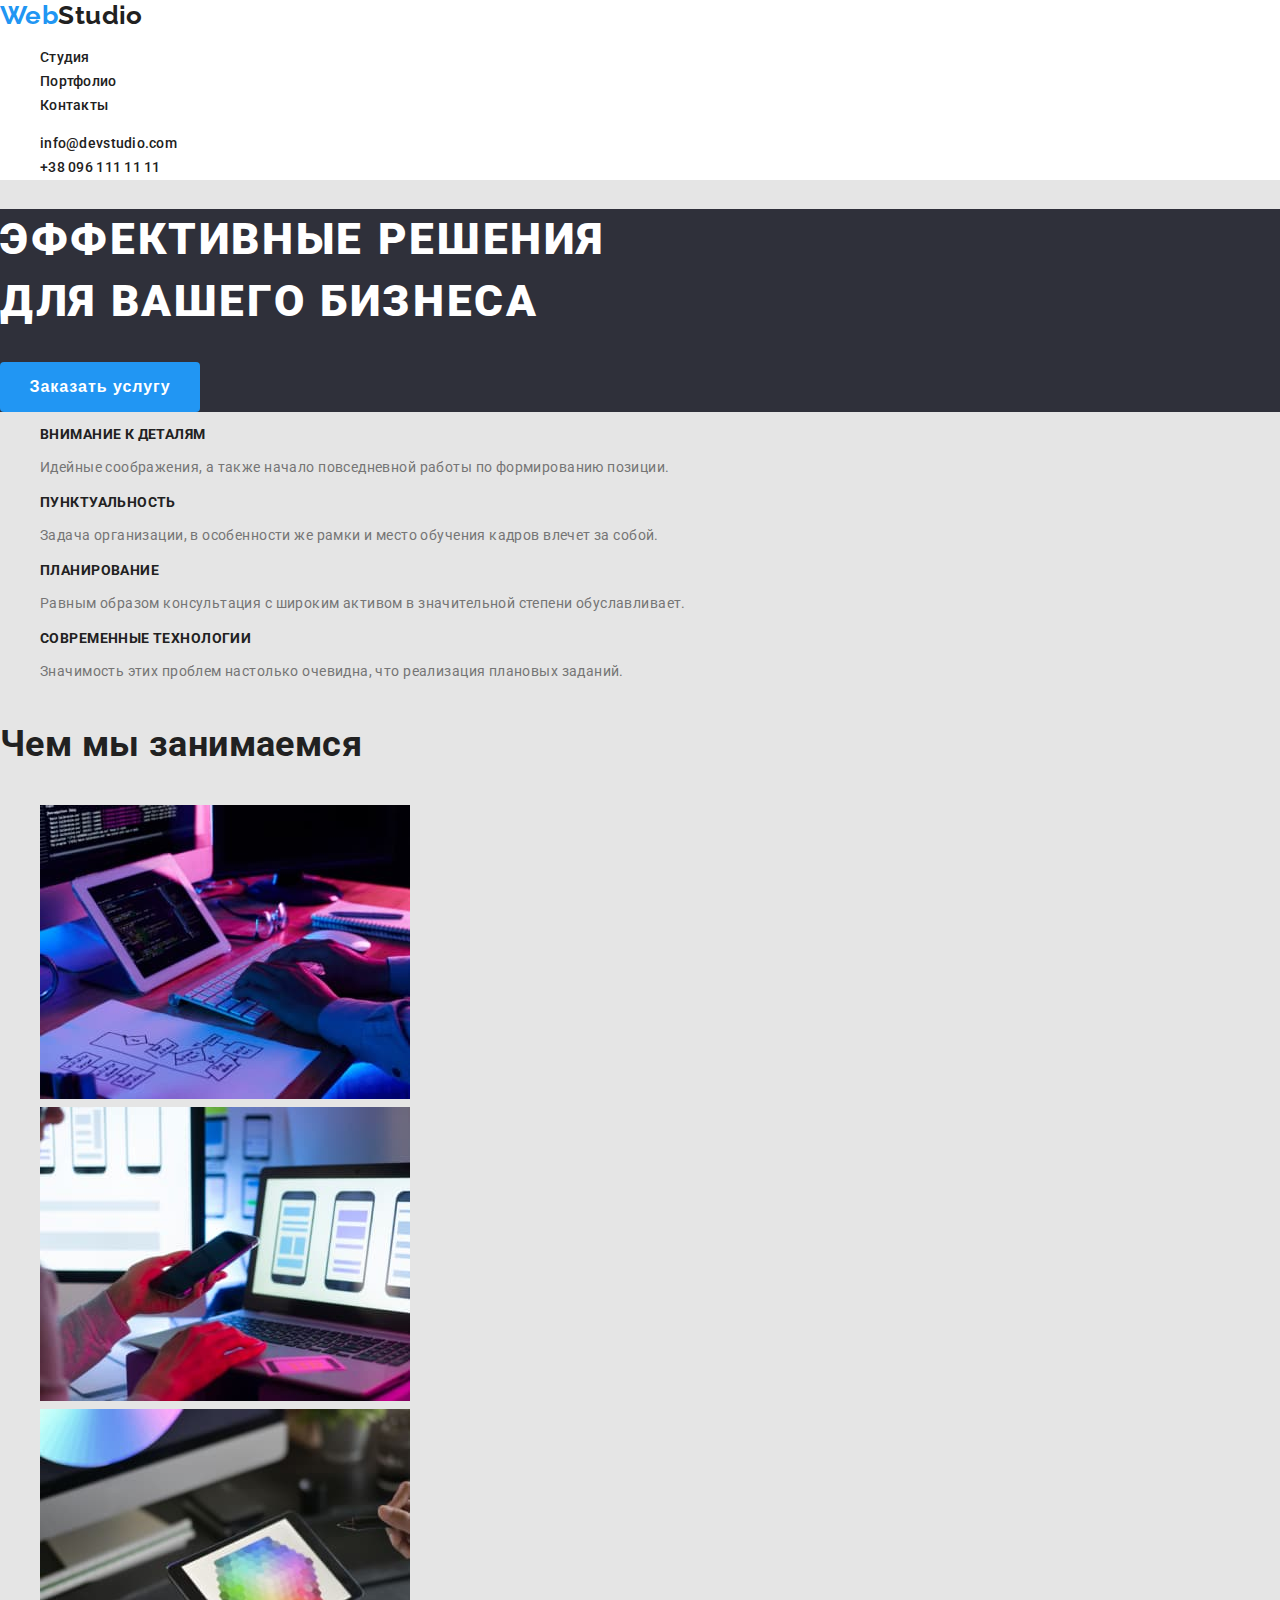
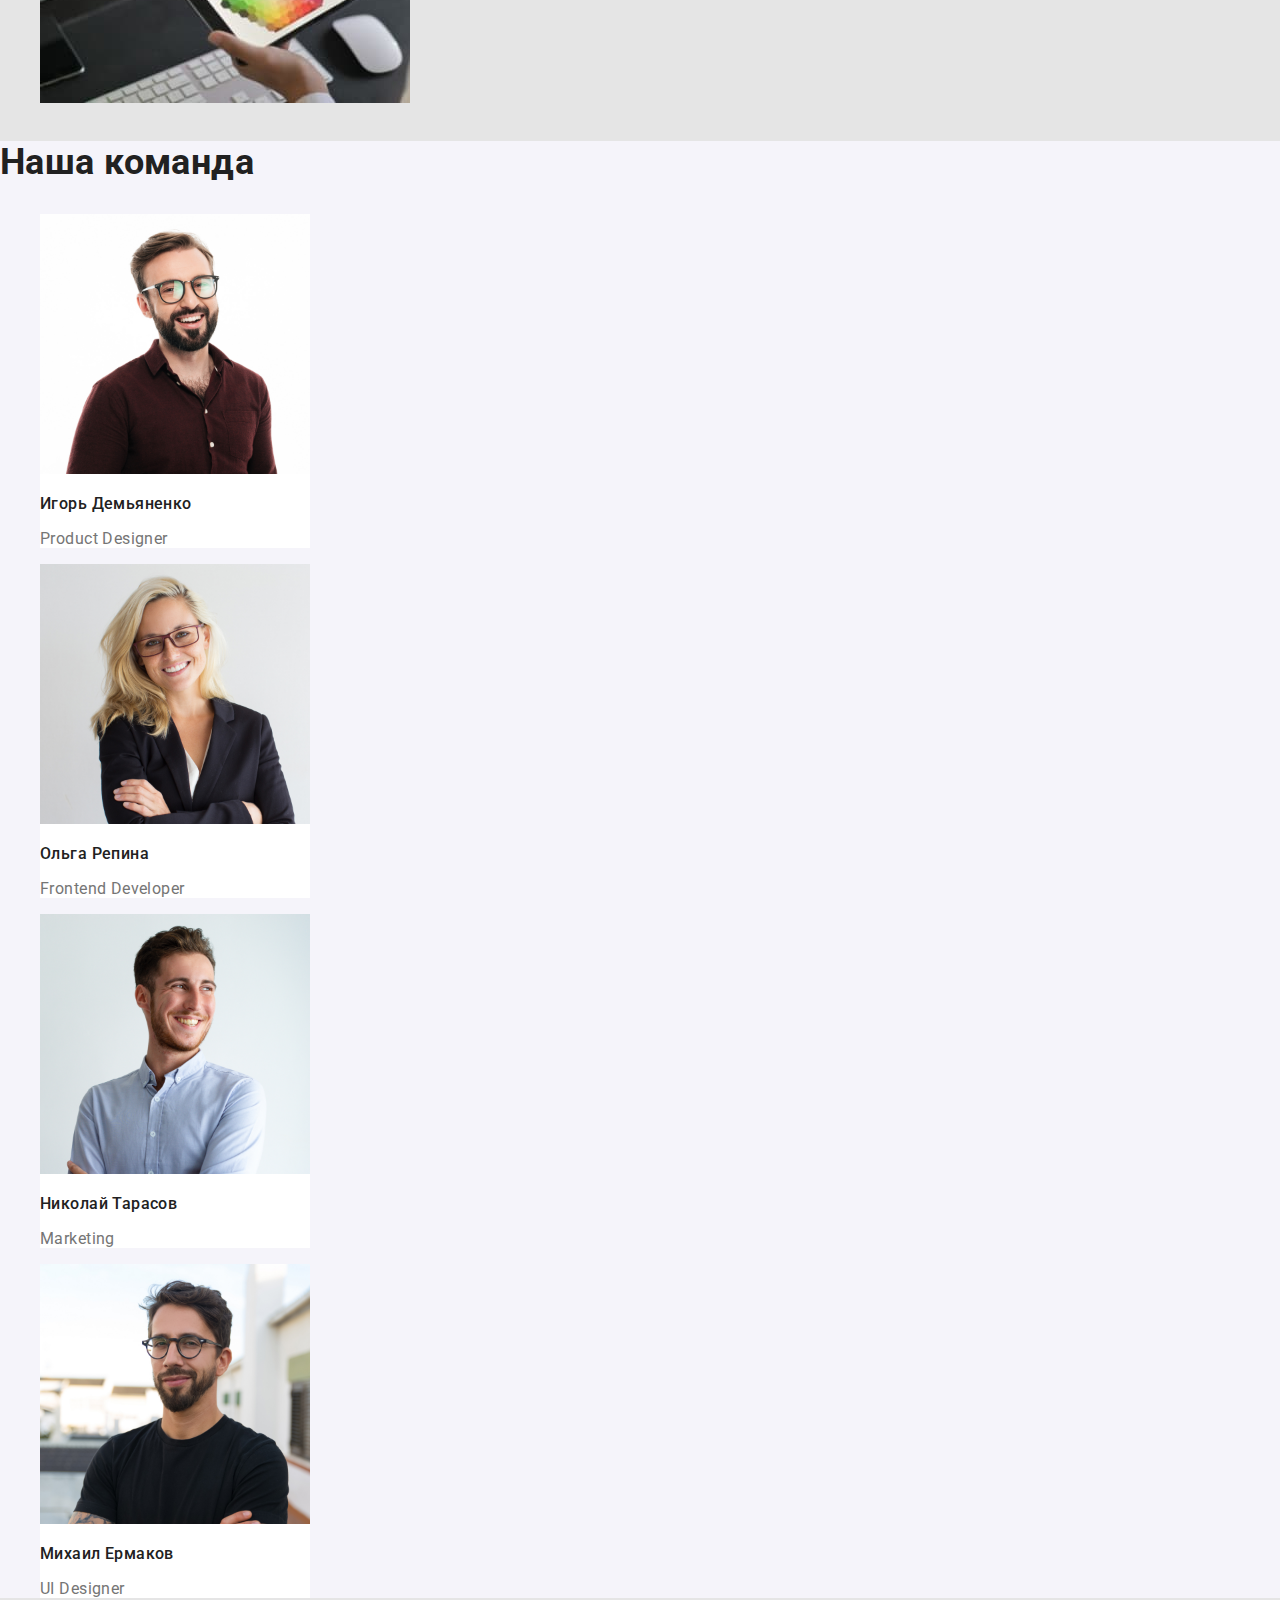
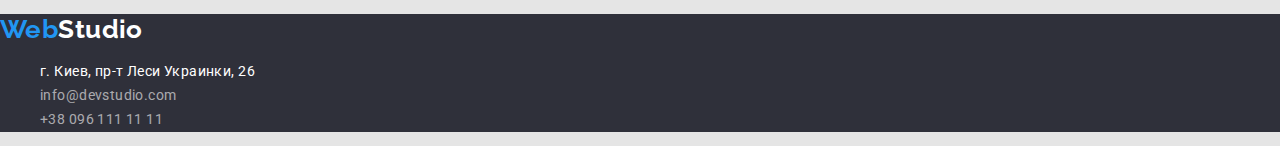
==== commit 6849432d: "оформлення стилів тексту" ====
--- a/index.html
+++ b/index.html
@@ -28,7 +28,7 @@
         </ul>
     </header>
 
-    <main><!--Тіло сайту-->
+    <main class="main"><!--Тіло сайту-->
         <section class="main-poster" > <!--Постер нашей кампании-->
             <h1 class="heading-taxt">Эффективные решения <br /> для вашего бизнеса</h1>
             <button type="button" class="button-secondary"> Заказать услугу </button>
--- a/css/style.css
+++ b/css/style.css
@@ -5,6 +5,7 @@
 /* цвет кнопок главный #F5F4FA */
 /* цвет кнопок вспомогательны #2196F3 */
 /*цвет лого #000000 */
+/*рамка*/
 
 :root {
   --first-fon-color: #ffffff;
@@ -14,17 +15,22 @@
   --first-button-color: #f5f4fa;
   --secondary-button-color: #2196f3;
   --logo-color: #000000;
+  --border-color: #eeeeee;
 }
 
 body {
-  background-color: var(--first-fon-color);
+  margin: 0;
+  padding: 0;
+  background-color: #e5e5e5;
   color: var(--first-color-text);
   font-size: 14px;
   font-family: Roboto, Arial, Helvetica, sans-serif;
   line-height: 1.71;
   letter-spacing: 0.03em;
 }
-
+.head {
+  background-color: var(--first-fon-color);
+}
 .head-logo {
   text-decoration: none;
   color: var(--secondary-button-color);
@@ -182,3 +188,23 @@
   box-shadow: 0px 3px 1px rgba(0, 0, 0, 0.1), 0px 1px 2px rgba(0, 0, 0, 0.08),
     0px 2px 2px rgba(0, 0, 0, 0.12);
 }
+
+.project-card {
+  background-color: var(--first-fon-color);
+  border: 1px solid var(--border-color);
+  box-sizing: border-box;
+  width: 370px;
+}
+
+.card-realm {
+  font-size: 16px;
+  line-height: 1.87;
+}
+
+.card-name {
+  color: var(--secondary-color-text);
+  font-size: 18px;
+  font-weight: 700;
+  line-height: 2;
+  letter-spacing: 0.06em;
+}
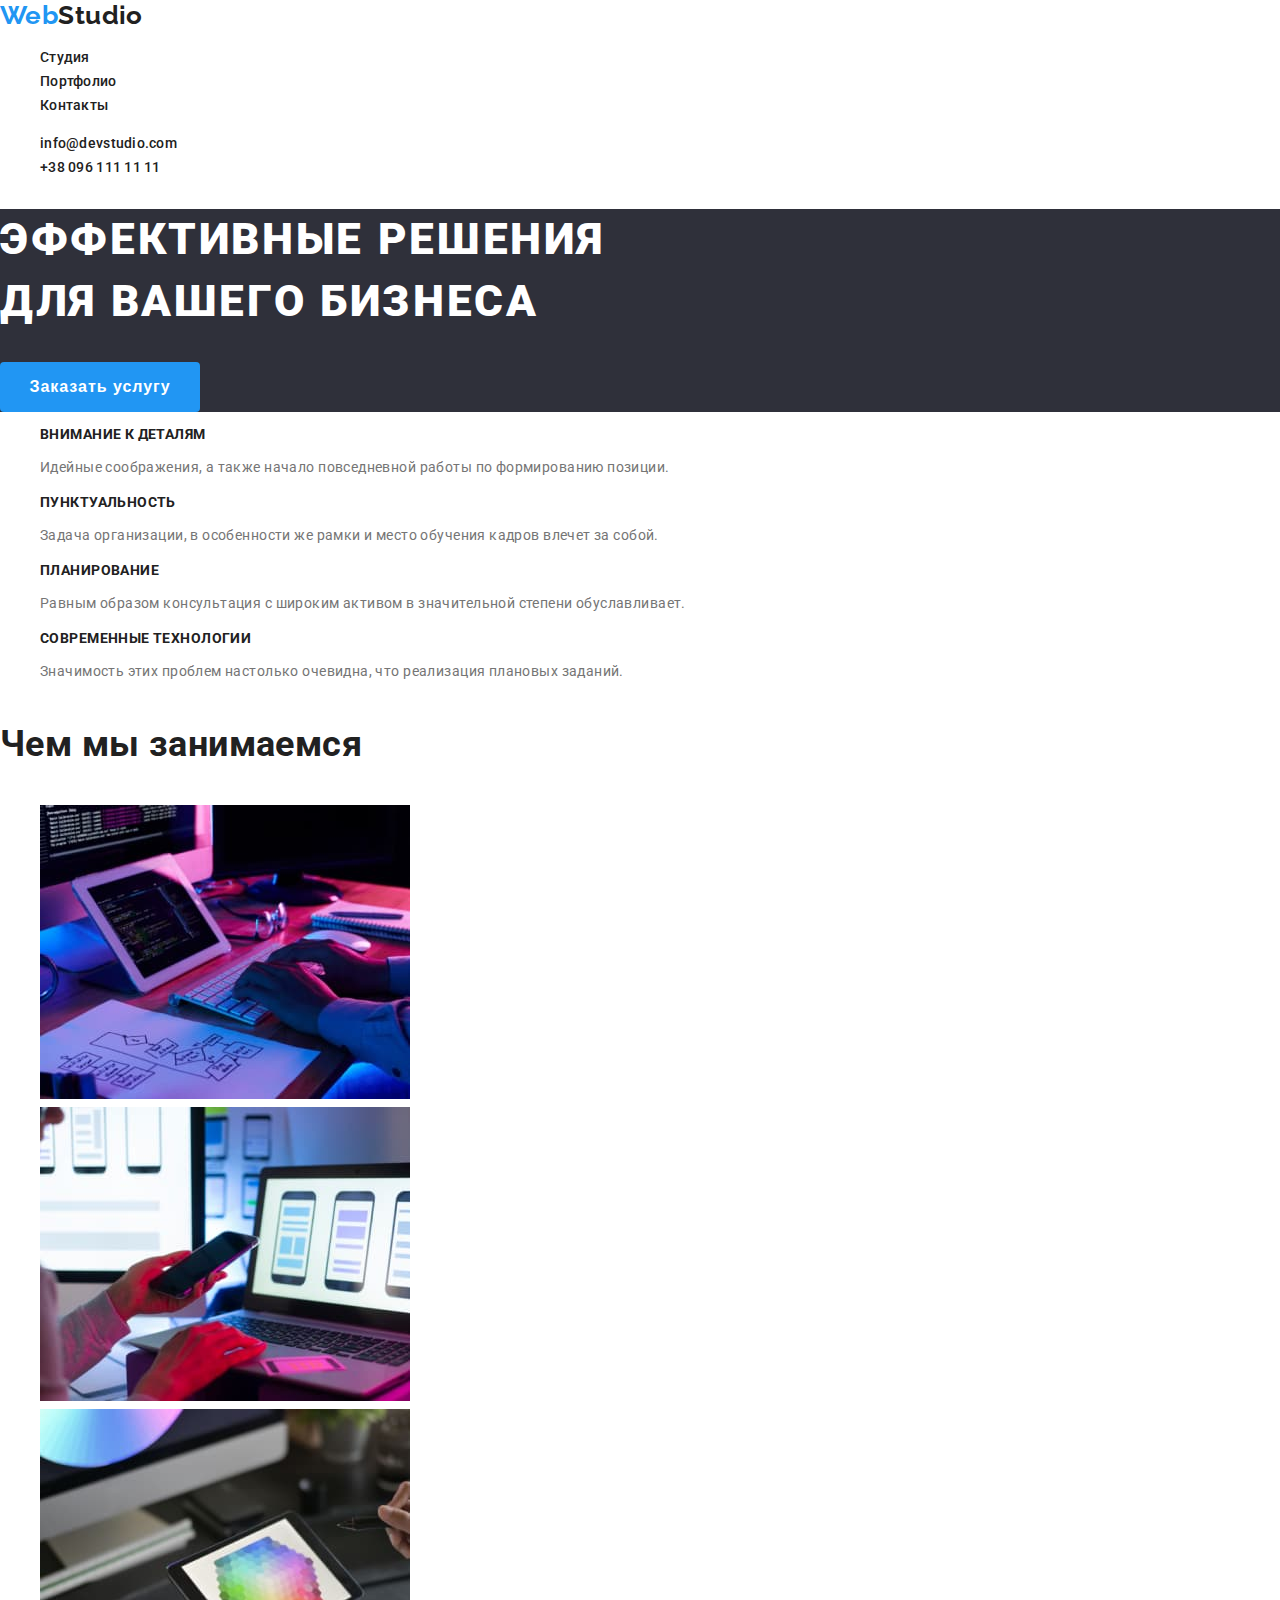
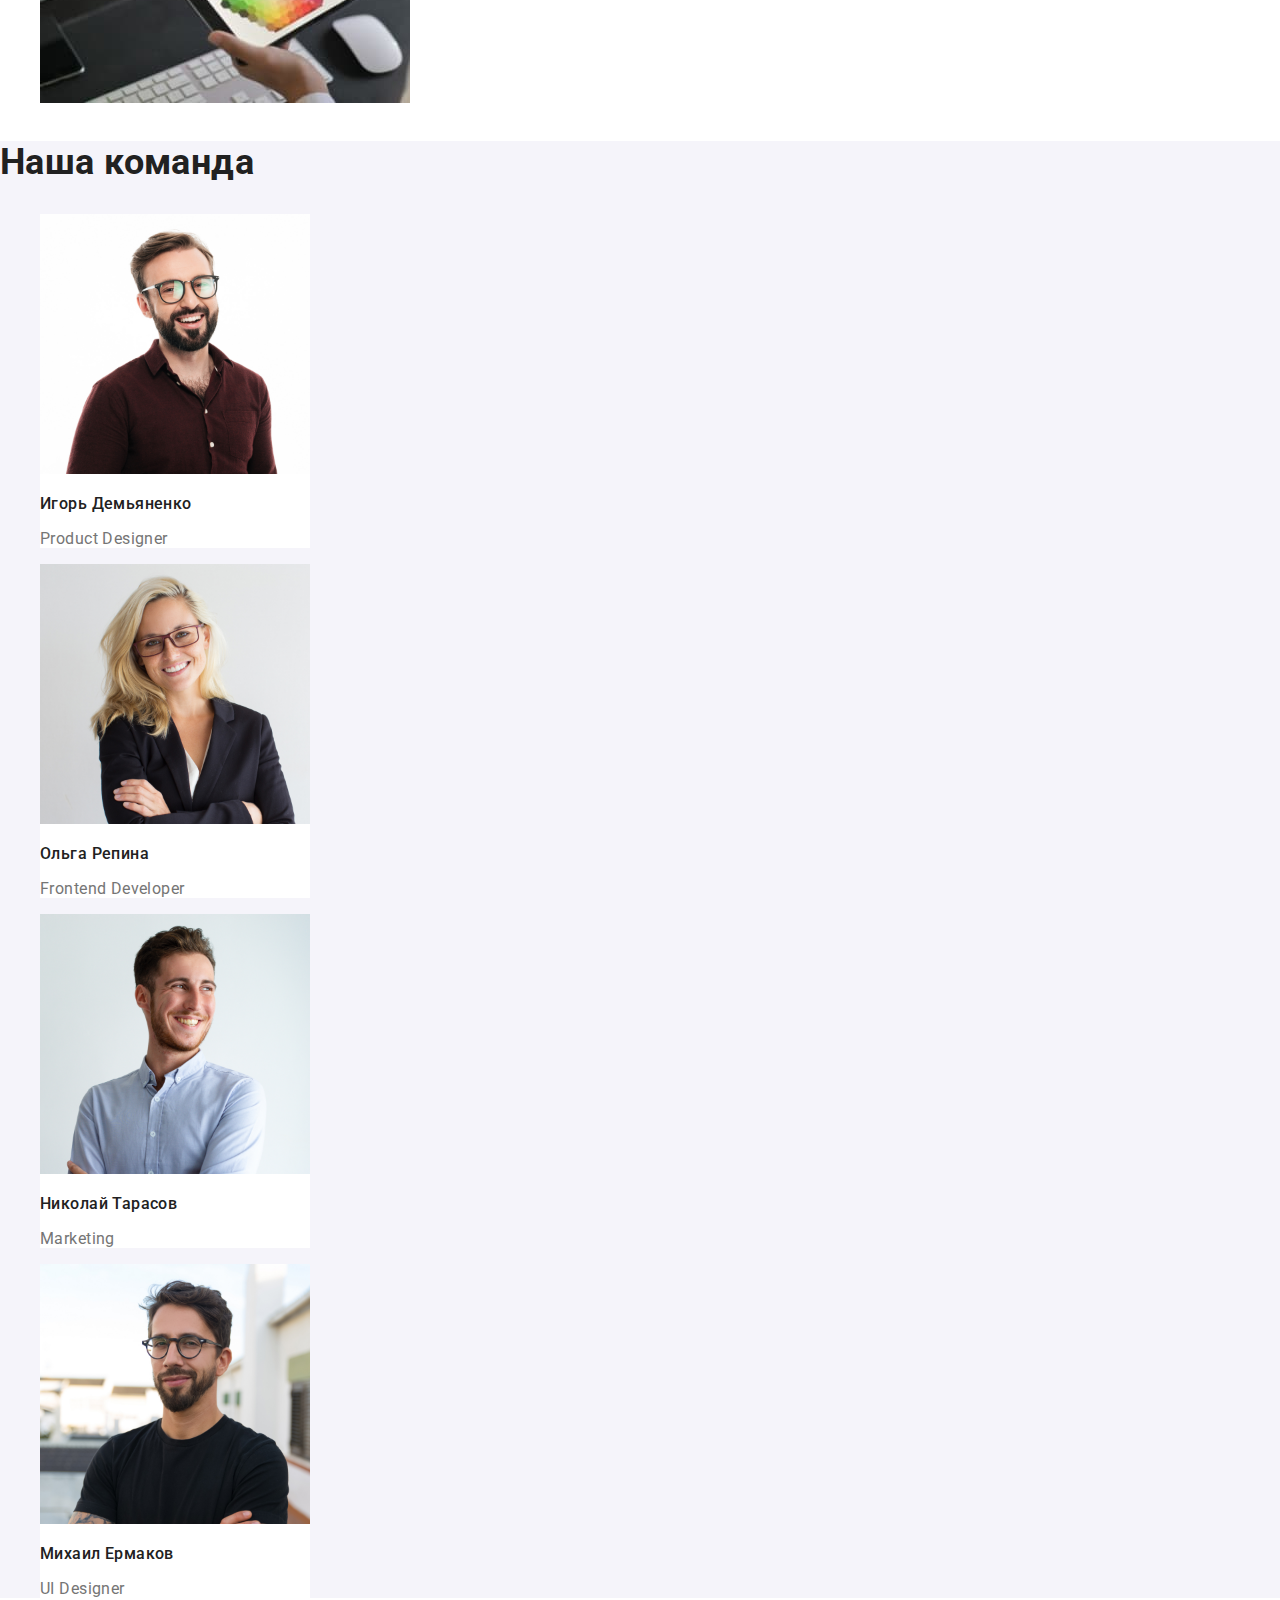
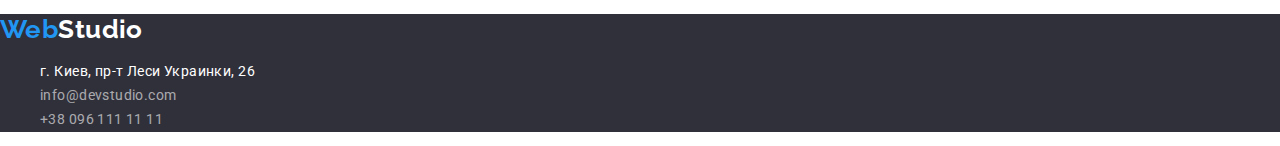
==== commit 0bfcb765: "исправление ошибок" ====
--- a/index.html
+++ b/index.html
@@ -30,7 +30,7 @@
 
     <main class="main"><!--Тіло сайту-->
         <section class="main-poster" > <!--Постер нашей кампании-->
-            <h1 class="heading-taxt">Эффективные решения <br /> для вашего бизнеса</h1>
+            <h1 class="heading-text">Эффективные решения <br /> для вашего бизнеса</h1>
             <button type="button" class="button-secondary"> Заказать услугу </button>
         </section>
         <section class="main-pecul"> <!--Наши преимущества-->
--- a/css/style.css
+++ b/css/style.css
@@ -21,7 +21,7 @@
 body {
   margin: 0;
   padding: 0;
-  background-color: #e5e5e5;
+  background-color: var(--first-fon-color);
   color: var(--first-color-text);
   font-size: 14px;
   font-family: Roboto, Arial, Helvetica, sans-serif;
@@ -76,7 +76,7 @@
   background-color: var(--secondary-fon-color);
 }
 
-.heading-taxt {
+.heading-text {
   color: var(--first-fon-color);
   text-transform: uppercase;
   font-size: 44px;
@@ -200,6 +200,9 @@
   font-size: 16px;
   line-height: 1.87;
 }
+.project-img {
+  width: 100%;
+}
 
 .card-name {
   color: var(--secondary-color-text);
@@ -208,3 +211,10 @@
   line-height: 2;
   letter-spacing: 0.06em;
 }
+.project-link:hover,
+.project-link:focus {
+  color: var(--secondary-color-text);
+}
+.project-link:active {
+  color: var(--secondary-color-text);
+}